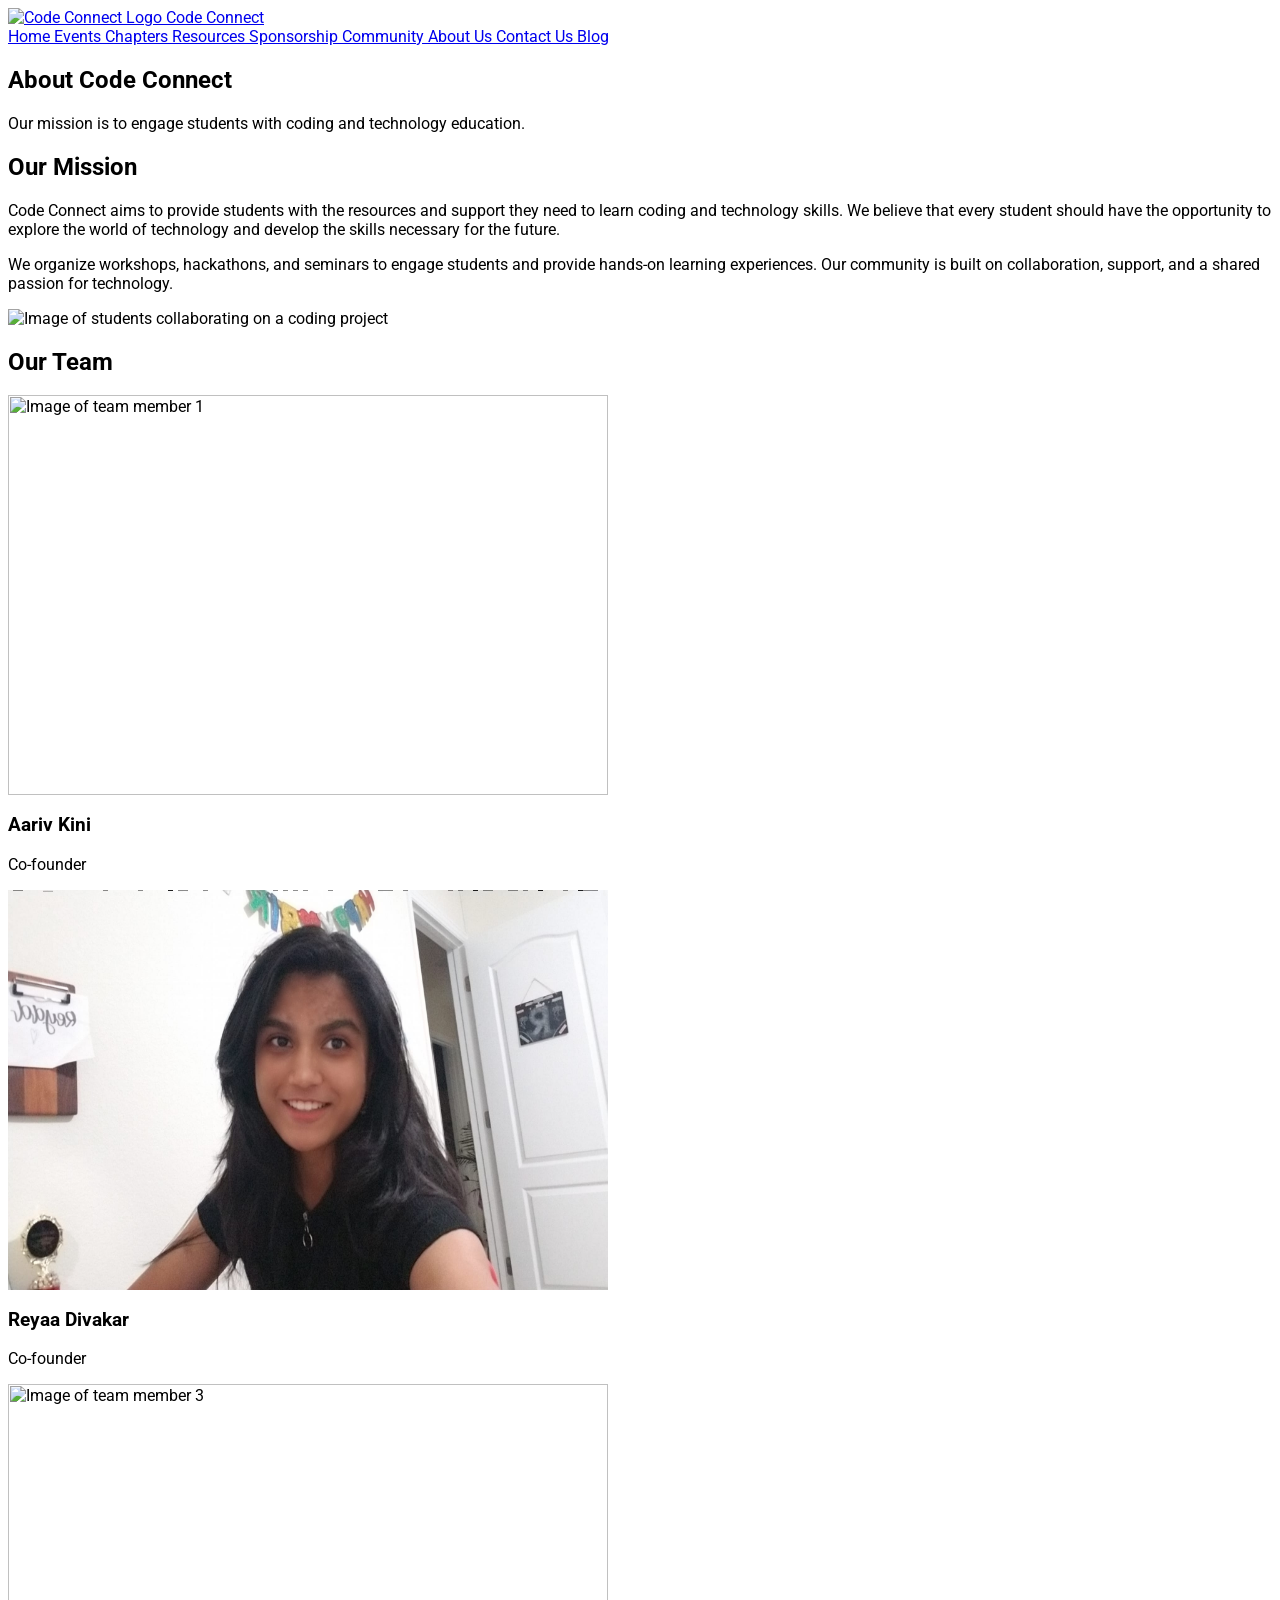
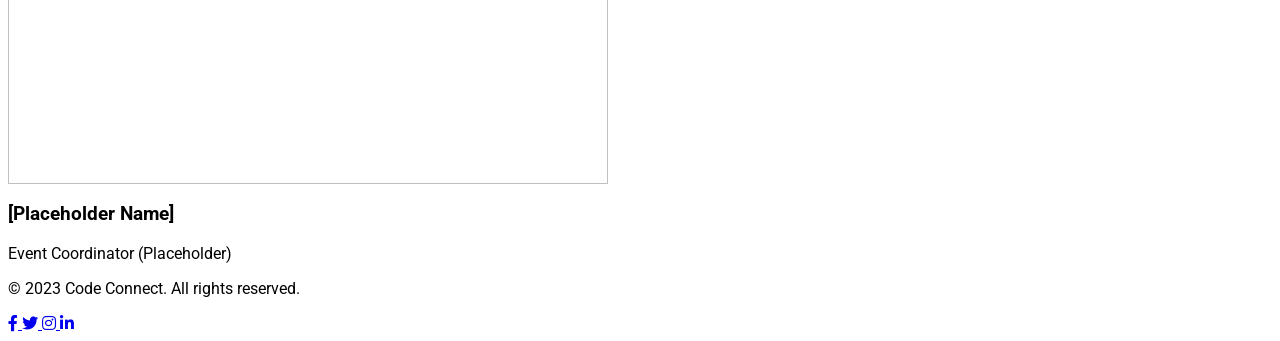
==== about.html @ 19cbac25 "Update about.html" ====
<html lang="en">
 <head>
  <meta charset="utf-8"/>
  <meta content="width=device-width, initial-scale=1.0" name="viewport"/>
  <title>
   Code Connect - About Us
  </title>
  <script src="https://cdn.tailwindcss.com">
  </script>
  <link href="https://cdnjs.cloudflare.com/ajax/libs/font-awesome/5.15.3/css/all.min.css" rel="stylesheet"/>
  <link href="https://fonts.googleapis.com/css2?family=Roboto:wght@400;700&amp;display=swap" rel="stylesheet"/>
  <style>
   body {
            font-family: 'Roboto', sans-serif;
        }
  </style>
 </head>
 <body class="bg-gray-100 text-gray-900">
  <!-- Navbar -->
<nav class="bg-gradient-to-r from-teal-300 to-blue-300 p-4">
   <div class="container mx-auto flex justify-between items-center">
    <a class="flex items-center text-white text-2xl font-bold" href="index.html">
     <img alt="Code Connect Logo" class="h-10 w-10 mr-2" src="https://cdn.glitch.global/48950cf9-292a-4a99-afd4-2906a03f3c4e/WhatsApp%20Image%202024-08-25%20at%2023.05.47_3b935611.jpg?v=1730770878860"/>
     Code Connect
    </a>
    <div class="space-x-4">
     <a class="text-white" href="index.html">
      Home
     </a>
     <a class="text-white" href="events.html">
      Events
     </a>
     <a class="text-white" href="chapters.html">
      Chapters
     </a>
     <a class="text-white" href="resources.html">
      Resources
     </a>
     <a class="text-white" href="sponsorship.html">
      Sponsorship
     </a>
     <a class="text-white" href="community.html">
      Community
     </a>
     <a class="text-white" href="about.html">
      About Us
     </a>
     <a class="text-white" href="contact.html">
      Contact Us
     </a>
     <a class="text-white" href="blog.html">
      Blog
     </a>
    </div>
   </div>
</nav>
  <!-- About Us Section -->
  <section class="bg-gradient-to-r from-blue-300 to-teal-300 text-white py-20">
   <div class="container mx-auto text-center">
    <h1 class="text-4xl font-bold mb-4">
     About Code Connect
    </h1>
    <p class="text-xl mb-8">
     Our mission is to engage students with coding and technology education.
    </p>
   </div>
  </section>
  <section class="py-20">
   <div class="container mx-auto">
    <div class="grid grid-cols-1 md:grid-cols-2 gap-8">
     <div>
      <h2 class="text-3xl font-bold mb-4">
       Our Mission
      </h2>
      <p class="text-lg mb-4">
       Code Connect aims to provide students with the resources and support they need to learn coding and technology skills. We believe that every student should have the opportunity to explore the world of technology and develop the skills necessary for the future.
      </p>
      <p class="text-lg mb-4">
       We organize workshops, hackathons, and seminars to engage students and provide hands-on learning experiences. Our community is built on collaboration, support, and a shared passion for technology.
      </p>
     </div>
     <div>
      <img alt="Image of students collaborating on a coding project" class="w-full h-64 object-cover rounded-lg" src="https://cdn.glitch.global/48950cf9-292a-4a99-afd4-2906a03f3c4e/WhatsApp%20Image%202024-08-25%20at%2023.05.47_3b935611.jpg?v=1730770878860"/>
     </div>
    </div>
   </div>
  </section>
  <section class="bg-gray-200 py-20">
   <div class="container mx-auto text-center">
    <h2 class="text-3xl font-bold mb-8">
     Our Team
    </h2>
    <div class="grid grid-cols-1 md:grid-cols-3 gap-8">
     <div class="bg-white p-6 rounded-lg shadow-lg">
      <img alt="Image of team member 1" class="w-full h-40 object-cover rounded-t-lg" height="400" src="https://storage.googleapis.com/a1aa/image/kWKif2gSQNwgWSz4HAzXA0Tivg8GzxGfULsQs631Csne5jbnA.jpg" width="600"/>
      <h3 class="text-xl font-bold mt-4">
       Aariv Kini
      </h3>
      <p class="mt-2">
       Co-founder
      </p>
     </div>
     <div class="bg-white p-6 rounded-lg shadow-lg">
      <img alt="Image of team member 2" class="w-full h-40 object-cover rounded-t-lg" height="400" src="headshot2.jpg" width="600"/>
      <h3 class="text-xl font-bold mt-4">
       Reyaa Divakar
      </h3>
      <p class="mt-2">
       Co-founder
      </p>
     </div>
     <div class="bg-white p-6 rounded-lg shadow-lg">
      <img alt="Image of team member 3" class="w-full h-40 object-cover rounded-t-lg" height="400" src="https://storage.googleapis.com/a1aa/image/1IQFMQPvjGIlDhkfqFmffPVYsojghOSW3KFaMJtbeaLzzH3OB.jpg" width="600"/>
      <h3 class="text-xl font-bold mt-4">
       [Placeholder Name]
      </h3>
      <p class="mt-2">
       Event Coordinator (Placeholder)
      </p>
     </div>
    </div>
   </div>
  </section>
  <!-- Footer -->
  <footer class="bg-gradient-to-r from-teal-300 to-blue-300 text-white py-6">
   <div class="container mx-auto text-center">
    <p>
     © 2023 Code Connect. All rights reserved.
    </p>
    <div class="mt-4 space-x-4">
     <a class="text-white" href="#">
      <i class="fab fa-facebook-f">
      </i>
     </a>
     <a class="text-white" href="#">
      <i class="fab fa-twitter">
      </i>
     </a>
     <a class="text-white" href="#">
      <i class="fab fa-instagram">
      </i>
     </a>
     <a class="text-white" href="#">
      <i class="fab fa-linkedin-in">
      </i>
     </a>
    </div>
   </div>
  </footer>
 </body>
</html>
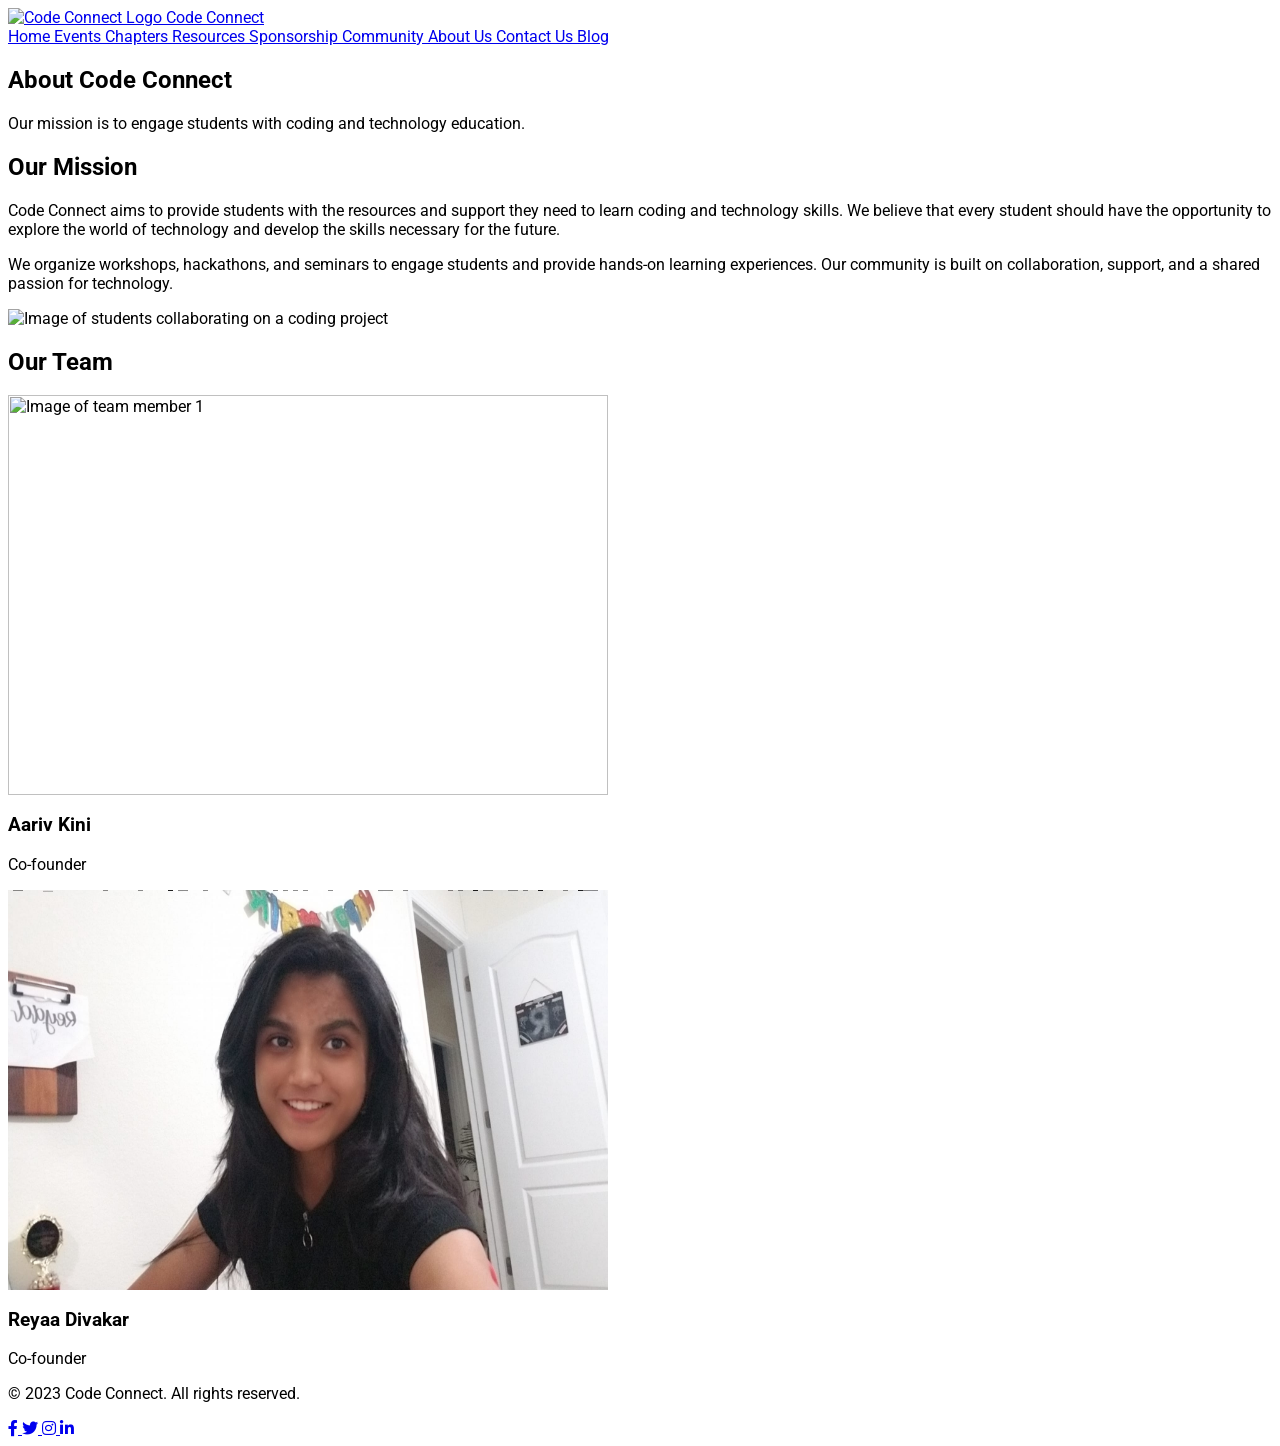
==== commit 21b4b5f0: "Update about.html" ====
--- a/about.html
+++ b/about.html
@@ -109,17 +109,6 @@
        Co-founder
       </p>
      </div>
-     <div class="bg-white p-6 rounded-lg shadow-lg">
-      <img alt="Image of team member 3" class="w-full h-40 object-cover rounded-t-lg" height="400" src="https://storage.googleapis.com/a1aa/image/1IQFMQPvjGIlDhkfqFmffPVYsojghOSW3KFaMJtbeaLzzH3OB.jpg" width="600"/>
-      <h3 class="text-xl font-bold mt-4">
-       [Placeholder Name]
-      </h3>
-      <p class="mt-2">
-       Event Coordinator (Placeholder)
-      </p>
-     </div>
-    </div>
-   </div>
   </section>
   <!-- Footer -->
   <footer class="bg-gradient-to-r from-teal-300 to-blue-300 text-white py-6">
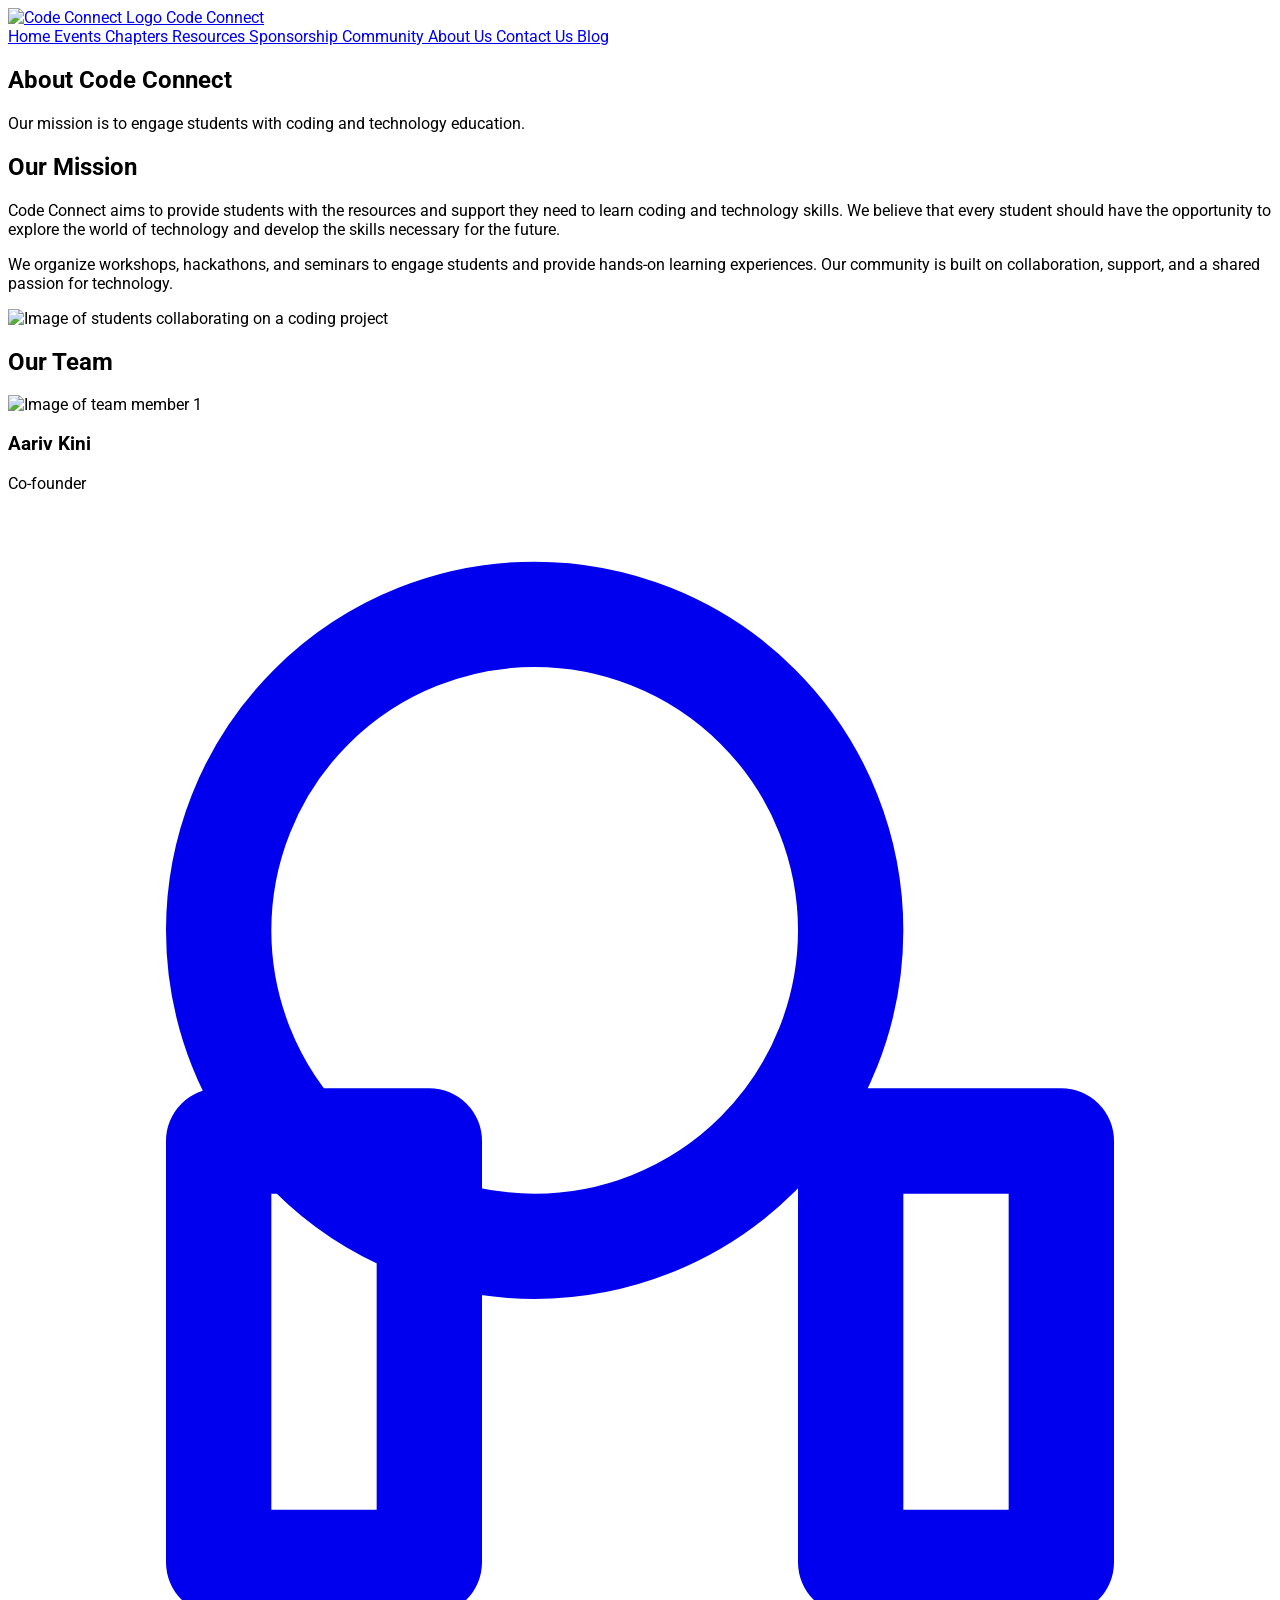
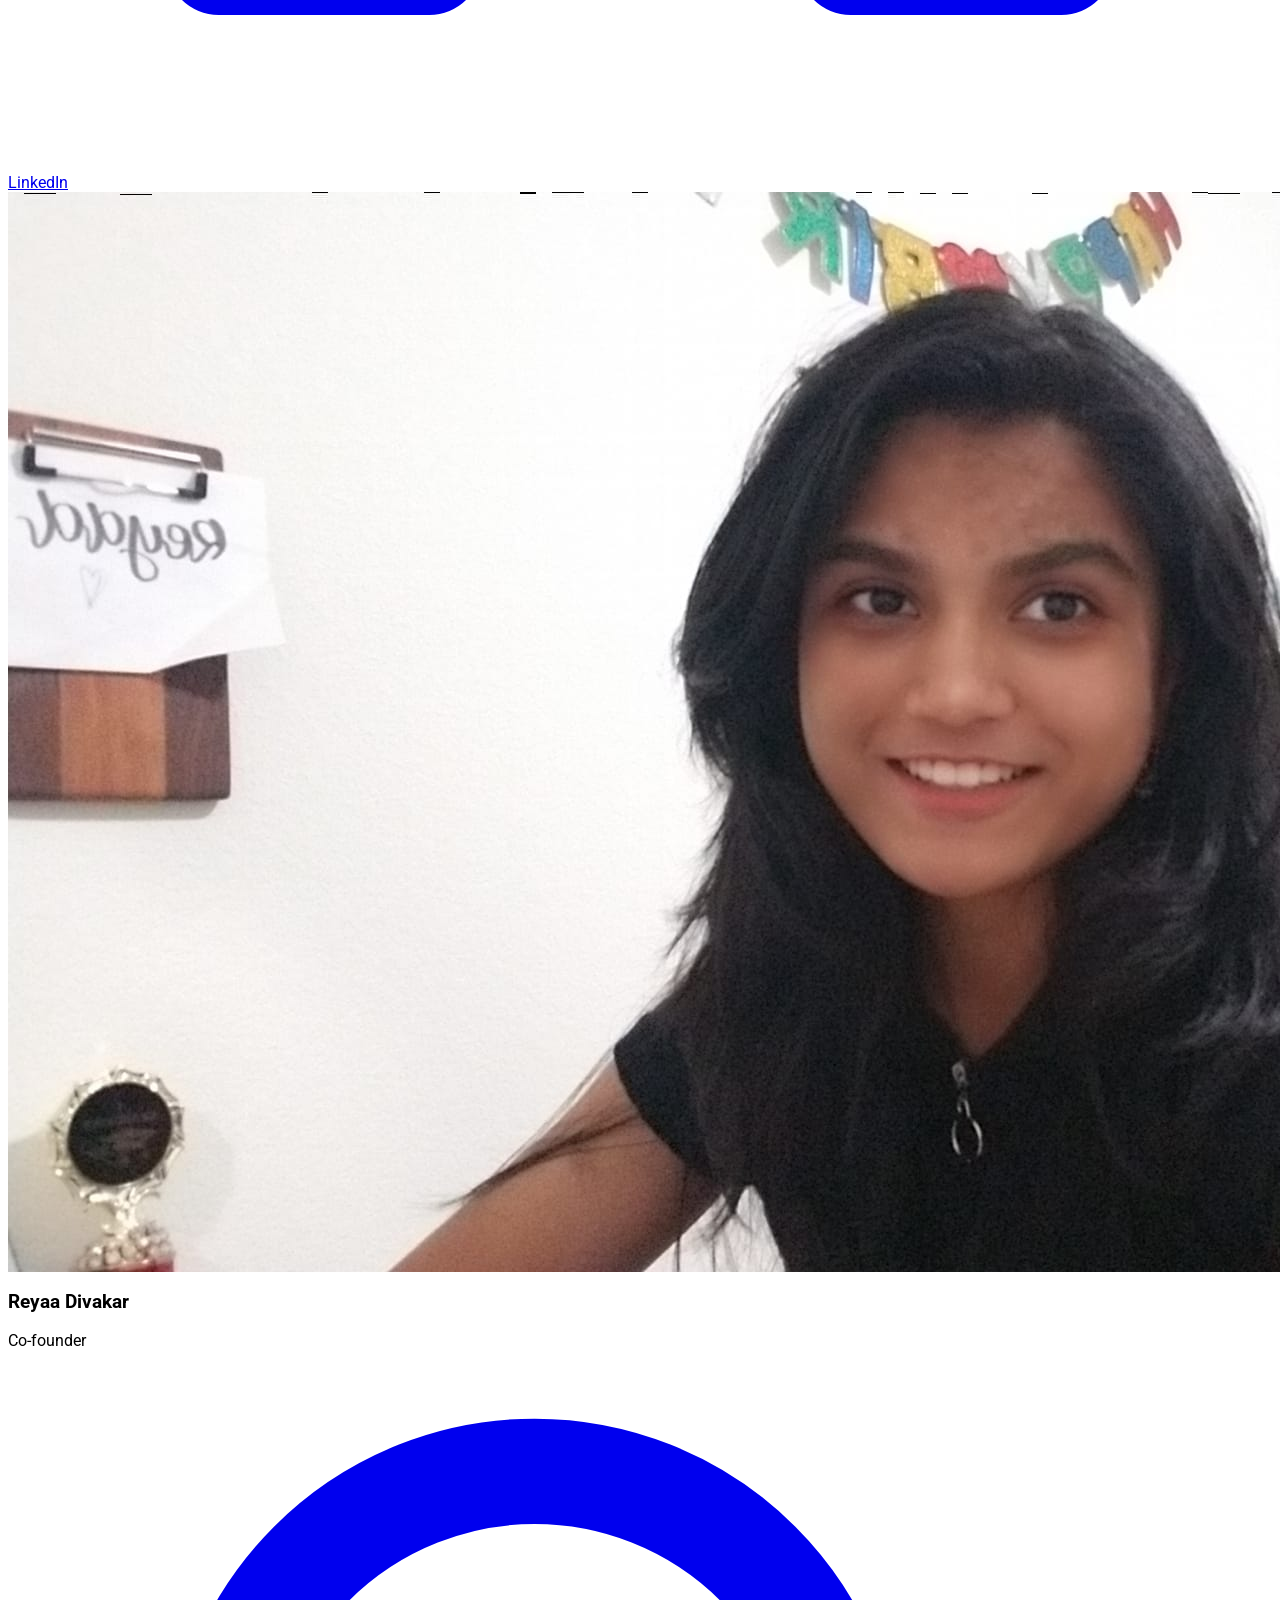
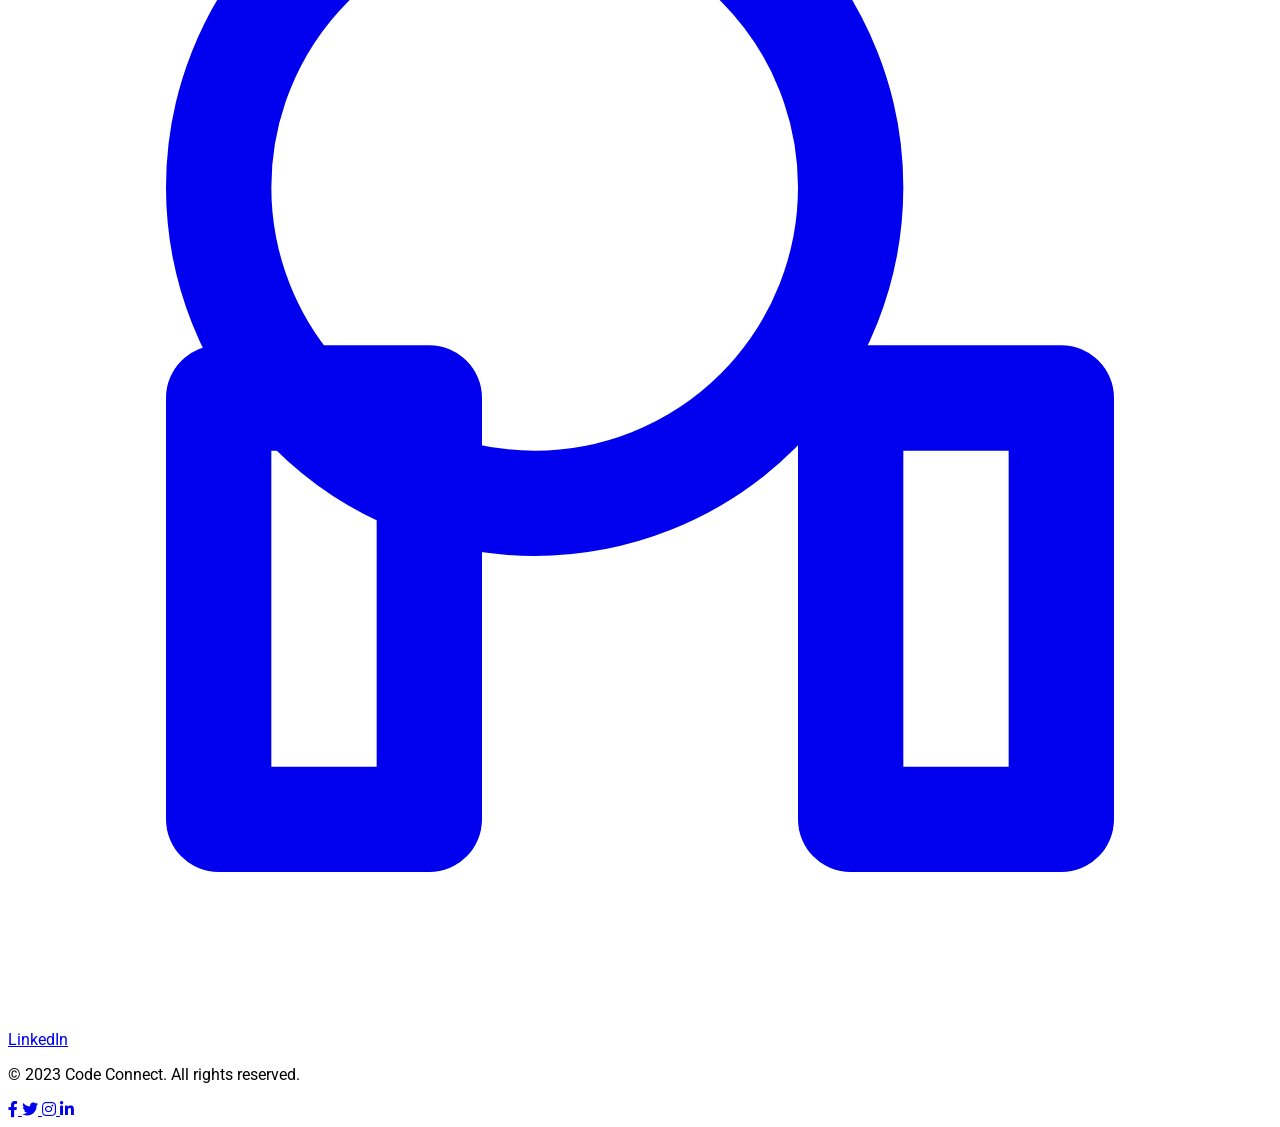
==== commit 2e92c982: "Update about.html" ====
--- a/about.html
+++ b/about.html
@@ -86,29 +86,44 @@
    </div>
   </section>
   <section class="bg-gray-200 py-20">
-   <div class="container mx-auto text-center">
+<div class="container mx-auto text-center">
     <h2 class="text-3xl font-bold mb-8">
-     Our Team
+        Our Team
     </h2>
-    <div class="grid grid-cols-1 md:grid-cols-3 gap-8">
-     <div class="bg-white p-6 rounded-lg shadow-lg">
-      <img alt="Image of team member 1" class="w-full h-40 object-cover rounded-t-lg" height="400" src="https://storage.googleapis.com/a1aa/image/kWKif2gSQNwgWSz4HAzXA0Tivg8GzxGfULsQs631Csne5jbnA.jpg" width="600"/>
-      <h3 class="text-xl font-bold mt-4">
-       Aariv Kini
-      </h3>
-      <p class="mt-2">
-       Co-founder
-      </p>
-     </div>
-     <div class="bg-white p-6 rounded-lg shadow-lg">
-      <img alt="Image of team member 2" class="w-full h-40 object-cover rounded-t-lg" height="400" src="headshot2.jpg" width="600"/>
-      <h3 class="text-xl font-bold mt-4">
-       Reyaa Divakar
-      </h3>
-      <p class="mt-2">
-       Co-founder
-      </p>
-     </div>
+    <div class="flex justify-center gap-8">
+        <div class="bg-white p-6 rounded-lg shadow-lg w-80">
+            <img alt="Image of team member 1" class="w-full h-40 object-cover rounded-t-lg" src="https://storage.googleapis.com/a1aa/image/kWKif2gSQNwgWSz4HAzXA0Tivg8GzxGfULsQs631Csne5jbnA.jpg"/>
+            <h3 class="text-xl font-bold mt-4">
+                Aariv Kini
+            </h3>
+            <p class="mt-2">
+                Co-founder
+            </p>
+            <a href="https://www.linkedin.com/in/aariv-kini" target="_blank" class="mt-4 inline-block text-blue-600 hover:text-blue-800">
+                <svg xmlns="http://www.w3.org/2000/svg" class="w-6 h-6 inline-block" fill="none" stroke="currentColor" viewBox="0 0 24 24" stroke-width="2">
+                    <path stroke-linecap="round" stroke-linejoin="round" d="M16 8a6 6 0 10-12 0 6 6 0 0012 0zM4 12v8h4v-8H4zm12 0v8h4v-8h-4z"/>
+                </svg>
+                LinkedIn
+            </a>
+        </div>
+        <div class="bg-white p-6 rounded-lg shadow-lg w-80">
+            <img alt="Image of team member 2" class="w-full h-40 object-cover rounded-t-lg" src="headshot2.jpg"/>
+            <h3 class="text-xl font-bold mt-4">
+                Reyaa Divakar
+            </h3>
+            <p class="mt-2">
+                Co-founder
+            </p>
+            <a href="https://www.linkedin.com/in/reyaa-divakar" target="_blank" class="mt-4 inline-block text-blue-600 hover:text-blue-800">
+                <svg xmlns="http://www.w3.org/2000/svg" class="w-6 h-6 inline-block" fill="none" stroke="currentColor" viewBox="0 0 24 24" stroke-width="2">
+                    <path stroke-linecap="round" stroke-linejoin="round" d="M16 8a6 6 0 10-12 0 6 6 0 0012 0zM4 12v8h4v-8H4zm12 0v8h4v-8h-4z"/>
+                </svg>
+                LinkedIn
+            </a>
+        </div>
+    </div>
+</div>
+
   </section>
   <!-- Footer -->
   <footer class="bg-gradient-to-r from-teal-300 to-blue-300 text-white py-6">
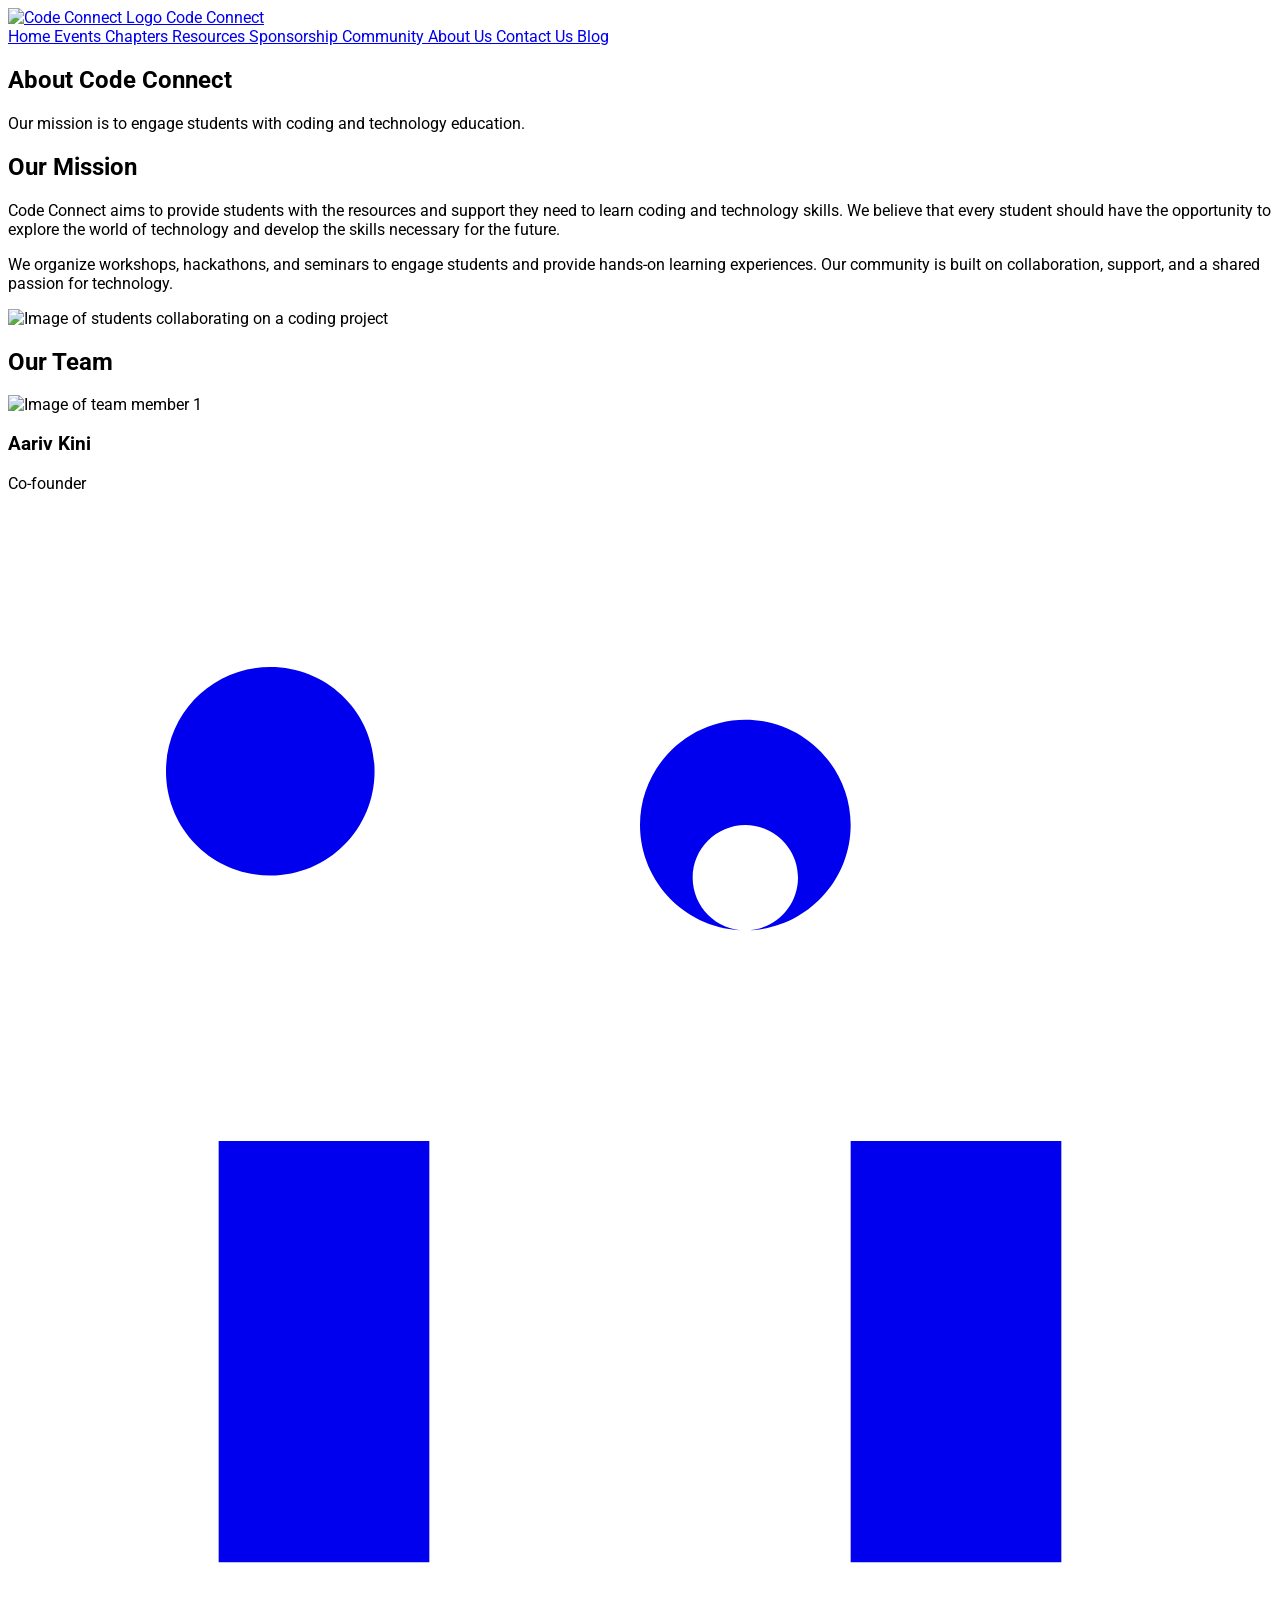
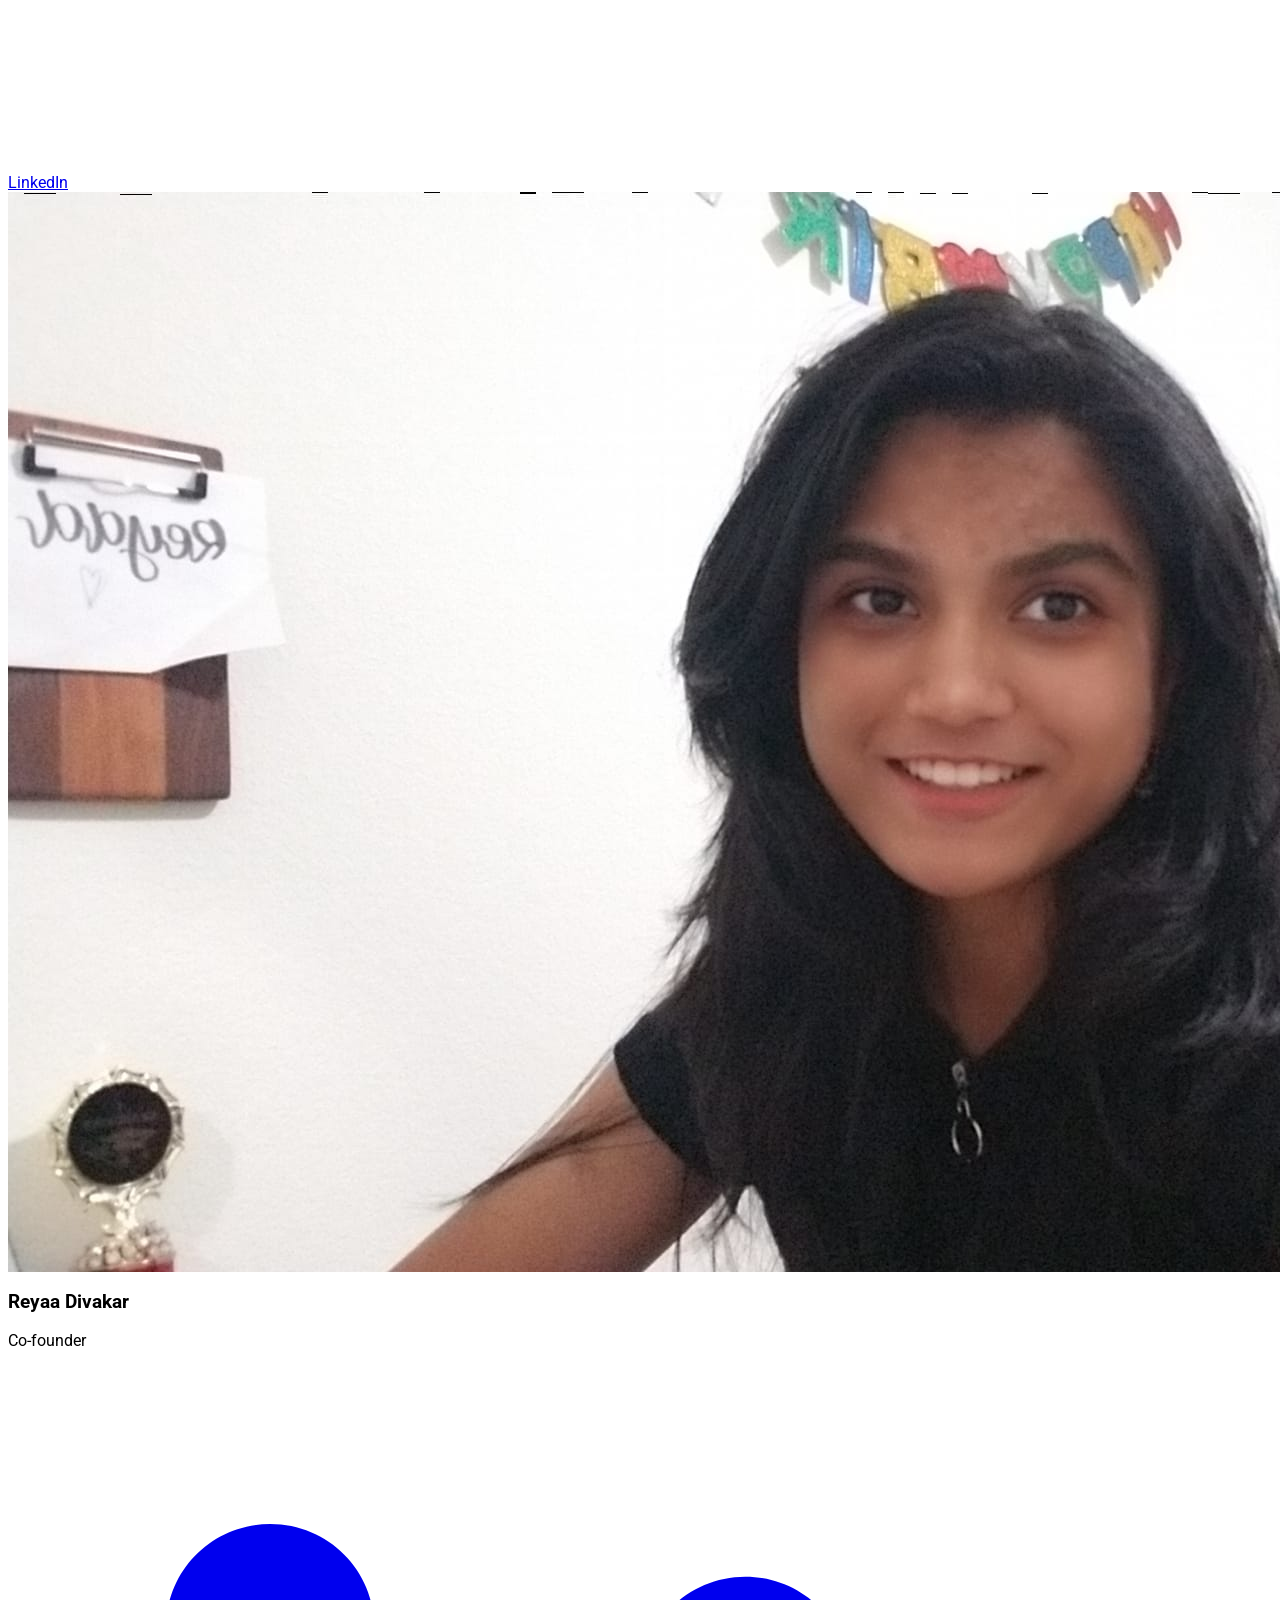
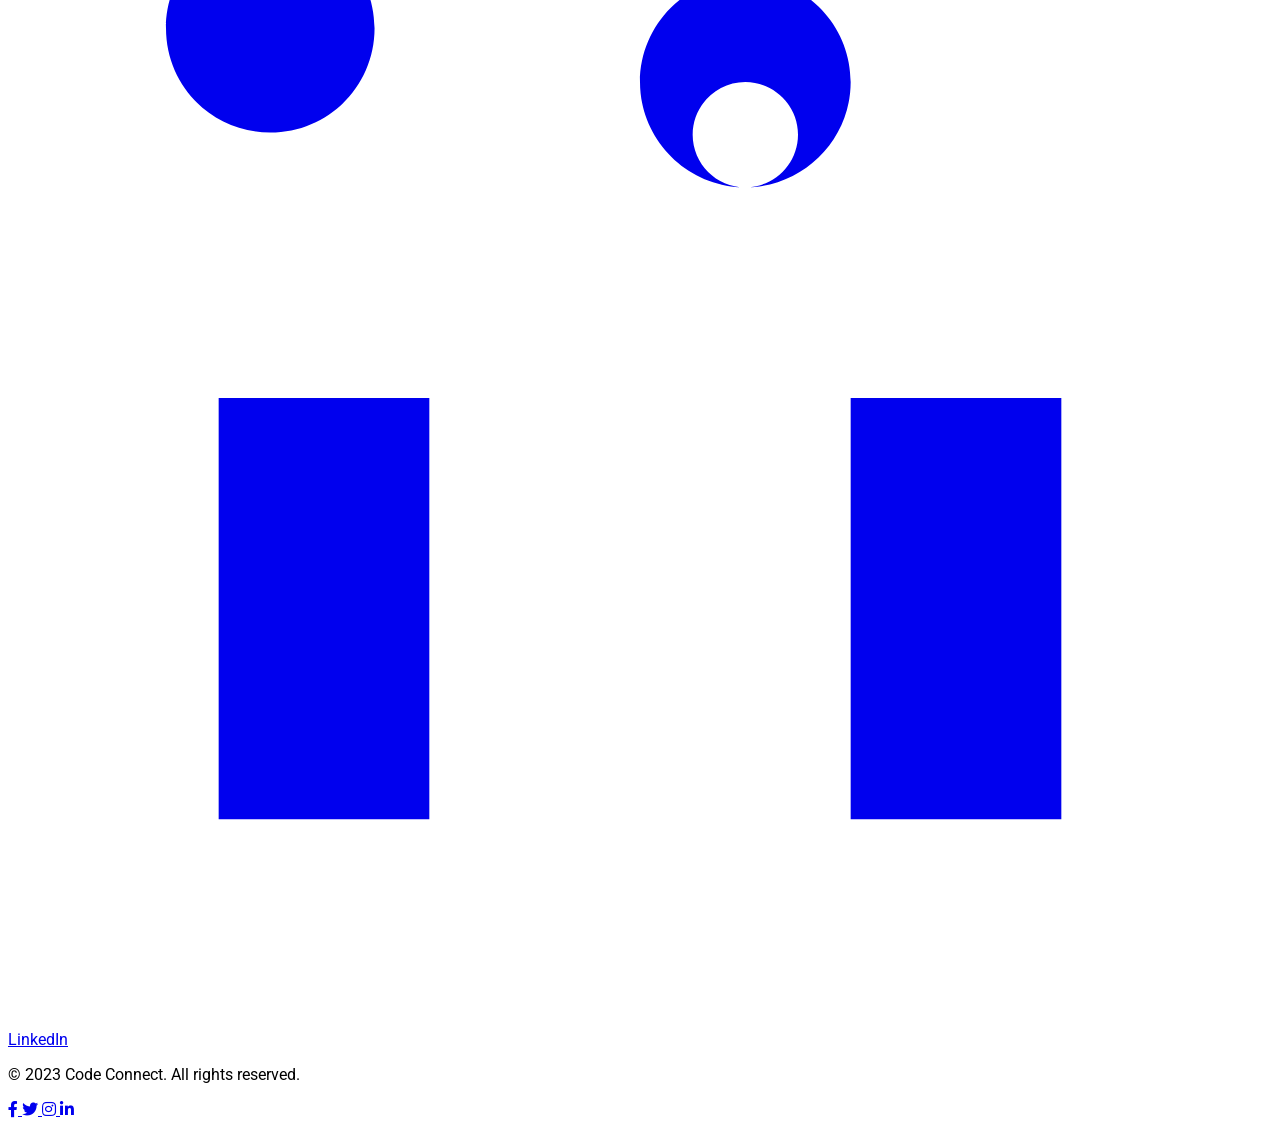
==== commit a2f19267: "Update about.html" ====
--- a/about.html
+++ b/about.html
@@ -99,9 +99,10 @@
             <p class="mt-2">
                 Co-founder
             </p>
-            <a href="https://www.linkedin.com/in/aariv-kini" target="_blank" class="mt-4 inline-block text-blue-600 hover:text-blue-800">
-                <svg xmlns="http://www.w3.org/2000/svg" class="w-6 h-6 inline-block" fill="none" stroke="currentColor" viewBox="0 0 24 24" stroke-width="2">
-                    <path stroke-linecap="round" stroke-linejoin="round" d="M16 8a6 6 0 10-12 0 6 6 0 0012 0zM4 12v8h4v-8H4zm12 0v8h4v-8h-4z"/>
+            <a href="https://www.linkedin.com/in/aariv-kini" target="_blank" class="mt-4 inline-flex items-center text-blue-600 hover:text-blue-800">
+                <!-- LinkedIn SVG Icon -->
+                <svg xmlns="http://www.w3.org/2000/svg" class="w-6 h-6 mr-2" fill="currentColor" viewBox="0 0 24 24" stroke="none">
+                    <path d="M4.98 3C3.88 3 3 3.88 3 4.98c0 1.1.88 1.98 1.98 1.98 1.1 0 1.98-.88 1.98-1.98C6.96 3.88 6.08 3 4.98 3zM4 12h4v8H4v-8zm12 0h4v8h-4v-8zm-2-4c1.1 0 2-.9 2-2s-.9-2-2-2-2 .9-2 2 .9 2 2 2zm0-2c.55 0 1 .45 1 1s-.45 1-1 1-1-.45-1-1 .45-1 1-1z"/>
                 </svg>
                 LinkedIn
             </a>
@@ -114,16 +115,16 @@
             <p class="mt-2">
                 Co-founder
             </p>
-            <a href="https://www.linkedin.com/in/reyaa-divakar" target="_blank" class="mt-4 inline-block text-blue-600 hover:text-blue-800">
-                <svg xmlns="http://www.w3.org/2000/svg" class="w-6 h-6 inline-block" fill="none" stroke="currentColor" viewBox="0 0 24 24" stroke-width="2">
-                    <path stroke-linecap="round" stroke-linejoin="round" d="M16 8a6 6 0 10-12 0 6 6 0 0012 0zM4 12v8h4v-8H4zm12 0v8h4v-8h-4z"/>
+            <a href="https://www.linkedin.com/in/reyaa-divakar-317143284" target="_blank" class="mt-4 inline-flex items-center text-blue-600 hover:text-blue-800">
+                <!-- LinkedIn SVG Icon -->
+                <svg xmlns="http://www.w3.org/2000/svg" class="w-6 h-6 mr-2" fill="currentColor" viewBox="0 0 24 24" stroke="none">
+                    <path d="M4.98 3C3.88 3 3 3.88 3 4.98c0 1.1.88 1.98 1.98 1.98 1.1 0 1.98-.88 1.98-1.98C6.96 3.88 6.08 3 4.98 3zM4 12h4v8H4v-8zm12 0h4v8h-4v-8zm-2-4c1.1 0 2-.9 2-2s-.9-2-2-2-2 .9-2 2 .9 2 2 2zm0-2c.55 0 1 .45 1 1s-.45 1-1 1-1-.45-1-1 .45-1 1-1z"/>
                 </svg>
                 LinkedIn
             </a>
         </div>
     </div>
 </div>
-
   </section>
   <!-- Footer -->
   <footer class="bg-gradient-to-r from-teal-300 to-blue-300 text-white py-6">
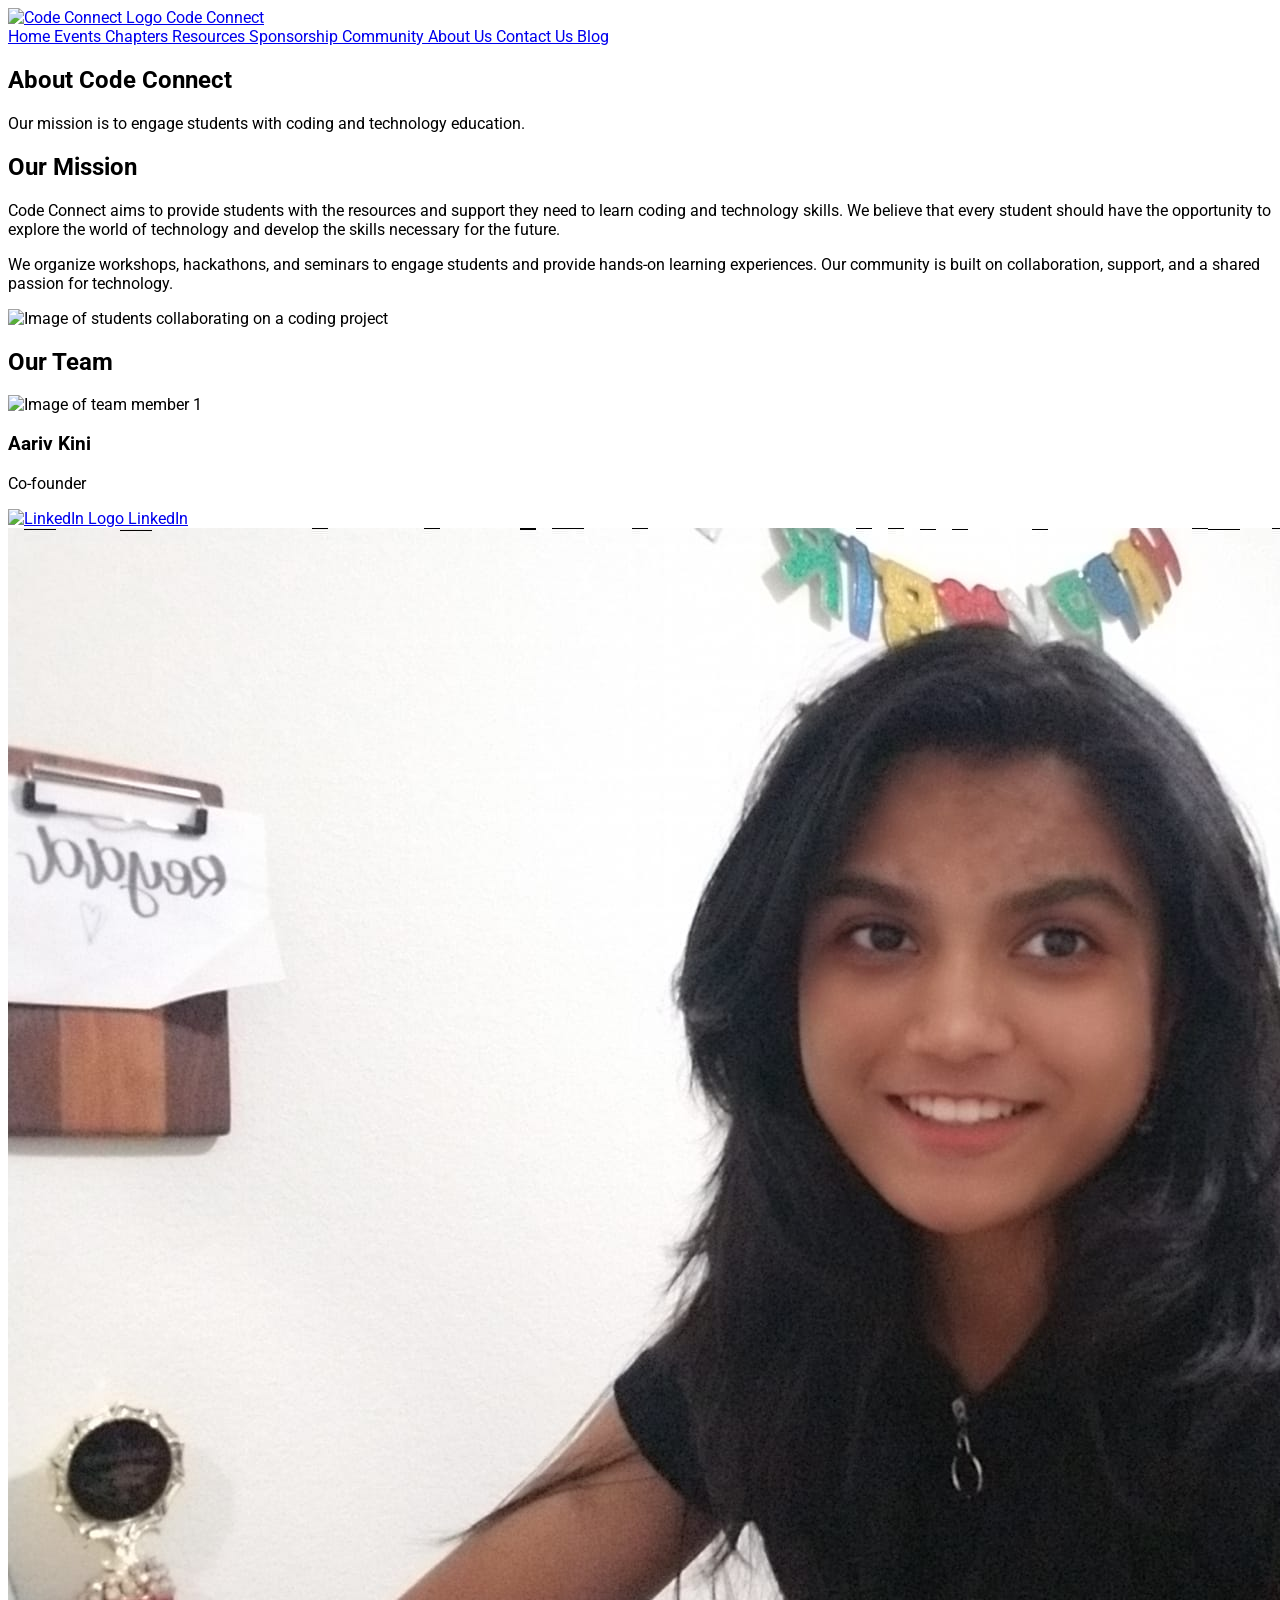
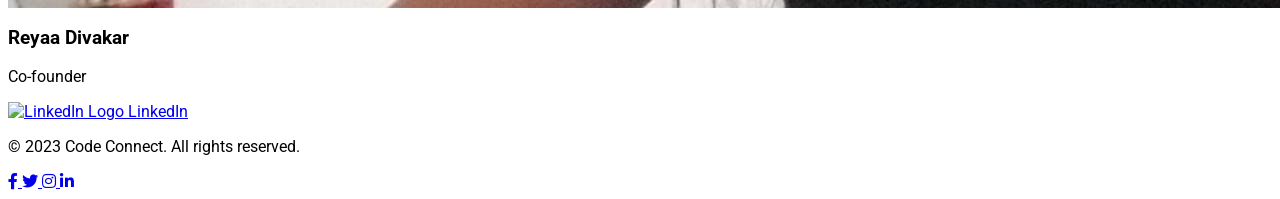
==== commit ed1b19d1: "Update about.html" ====
--- a/about.html
+++ b/about.html
@@ -100,10 +100,8 @@
                 Co-founder
             </p>
             <a href="https://www.linkedin.com/in/aariv-kini" target="_blank" class="mt-4 inline-flex items-center text-blue-600 hover:text-blue-800">
-                <!-- LinkedIn SVG Icon -->
-                <svg xmlns="http://www.w3.org/2000/svg" class="w-6 h-6 mr-2" fill="currentColor" viewBox="0 0 24 24" stroke="none">
-                    <path d="M4.98 3C3.88 3 3 3.88 3 4.98c0 1.1.88 1.98 1.98 1.98 1.1 0 1.98-.88 1.98-1.98C6.96 3.88 6.08 3 4.98 3zM4 12h4v8H4v-8zm12 0h4v8h-4v-8zm-2-4c1.1 0 2-.9 2-2s-.9-2-2-2-2 .9-2 2 .9 2 2 2zm0-2c.55 0 1 .45 1 1s-.45 1-1 1-1-.45-1-1 .45-1 1-1z"/>
-                </svg>
+                <!-- LinkedIn Logo Image -->
+                <img src="https://upload.wikimedia.org/wikipedia/commons/0/01/LinkedIn_logo_initials.png" alt="LinkedIn Logo" class="w-6 h-6 mr-2"/>
                 LinkedIn
             </a>
         </div>
@@ -116,10 +114,8 @@
                 Co-founder
             </p>
             <a href="https://www.linkedin.com/in/reyaa-divakar-317143284" target="_blank" class="mt-4 inline-flex items-center text-blue-600 hover:text-blue-800">
-                <!-- LinkedIn SVG Icon -->
-                <svg xmlns="http://www.w3.org/2000/svg" class="w-6 h-6 mr-2" fill="currentColor" viewBox="0 0 24 24" stroke="none">
-                    <path d="M4.98 3C3.88 3 3 3.88 3 4.98c0 1.1.88 1.98 1.98 1.98 1.1 0 1.98-.88 1.98-1.98C6.96 3.88 6.08 3 4.98 3zM4 12h4v8H4v-8zm12 0h4v8h-4v-8zm-2-4c1.1 0 2-.9 2-2s-.9-2-2-2-2 .9-2 2 .9 2 2 2zm0-2c.55 0 1 .45 1 1s-.45 1-1 1-1-.45-1-1 .45-1 1-1z"/>
-                </svg>
+                <!-- LinkedIn Logo Image -->
+                <img src="https://upload.wikimedia.org/wikipedia/commons/0/01/LinkedIn_logo_initials.png" alt="LinkedIn Logo" class="w-6 h-6 mr-2"/>
                 LinkedIn
             </a>
         </div>
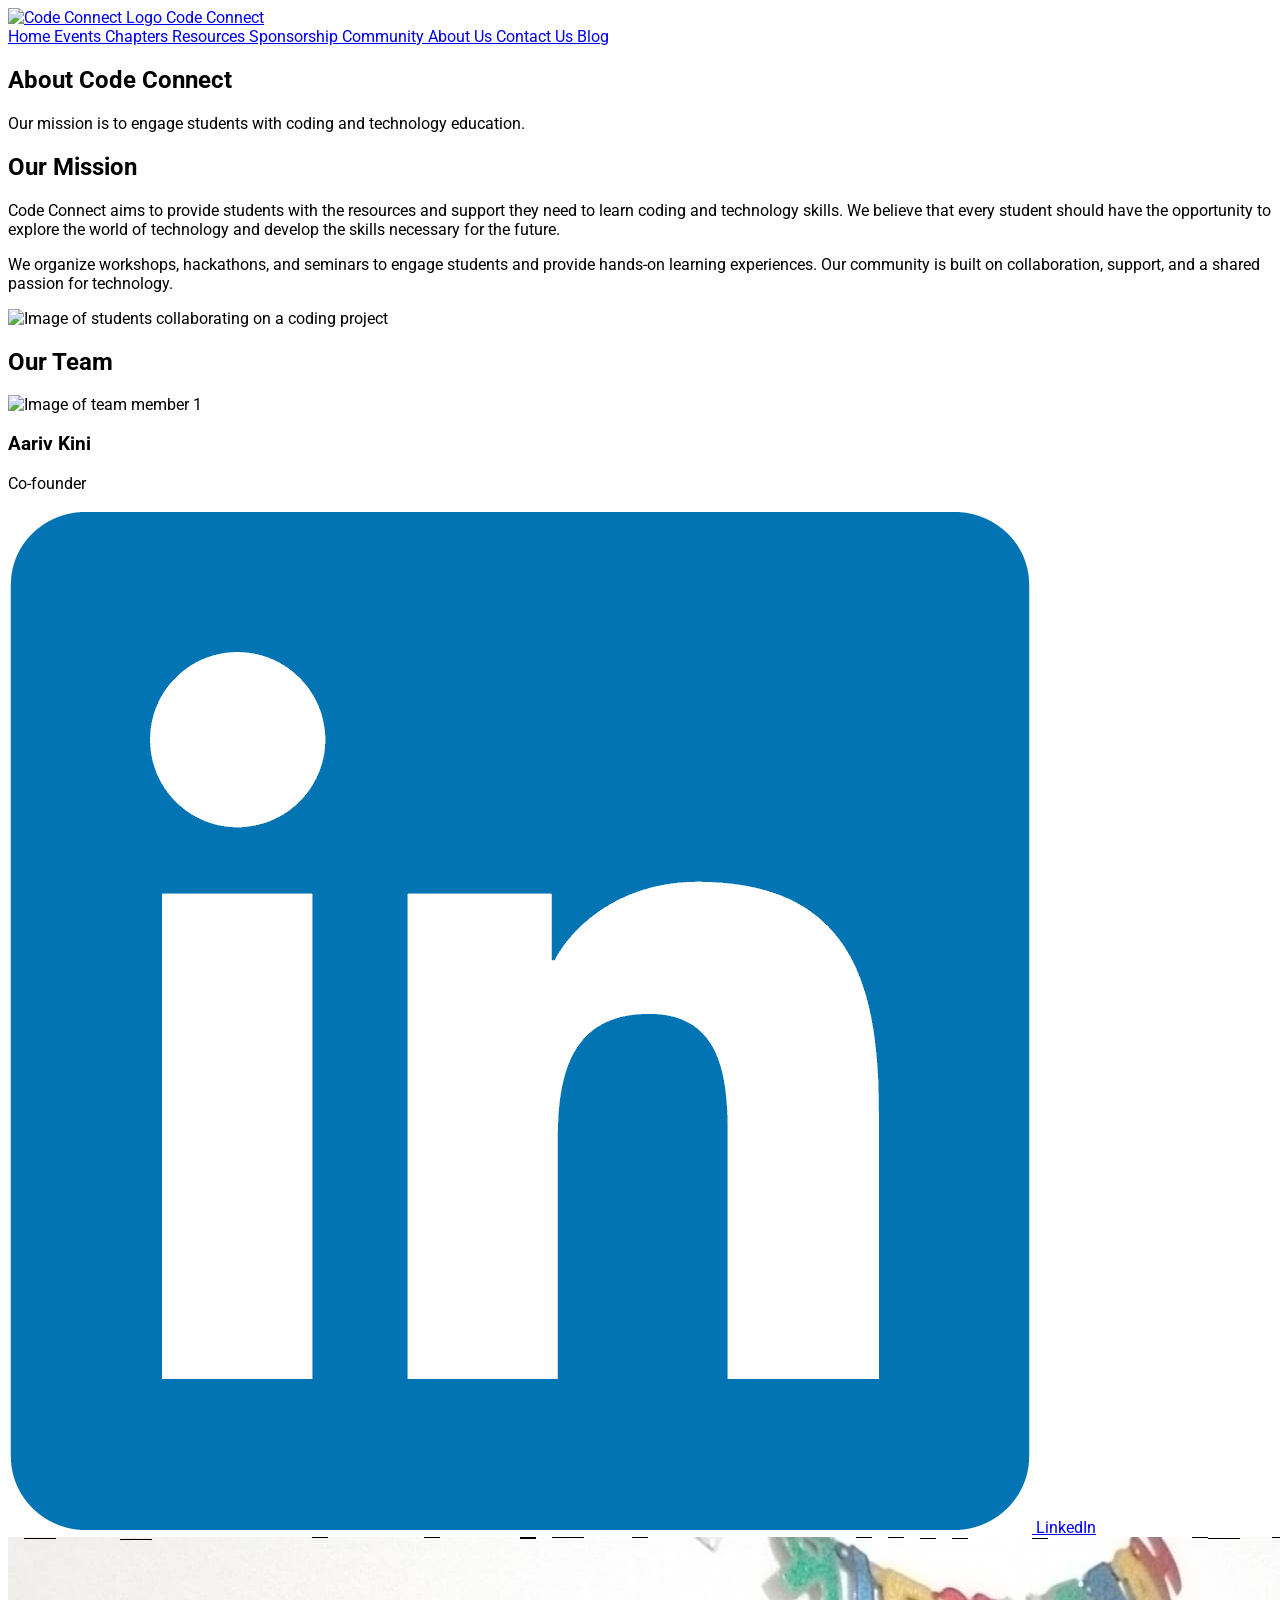
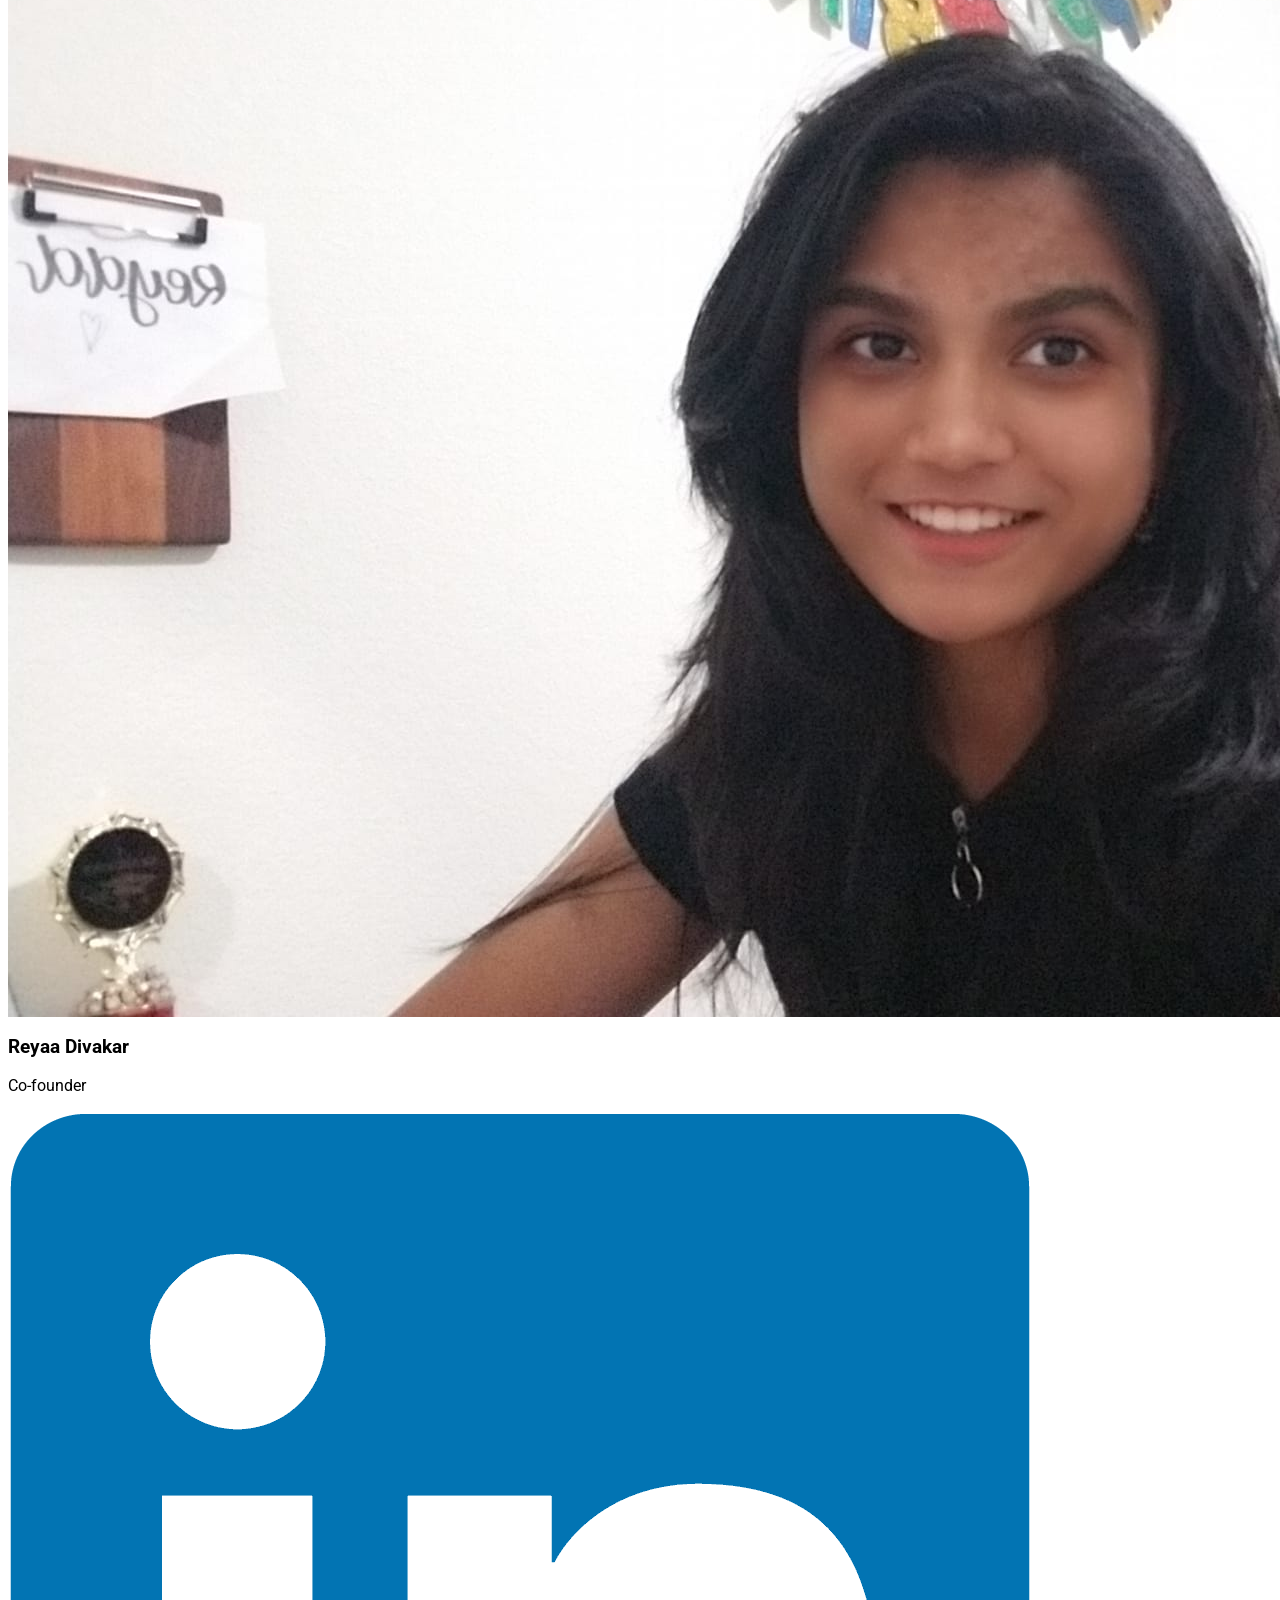
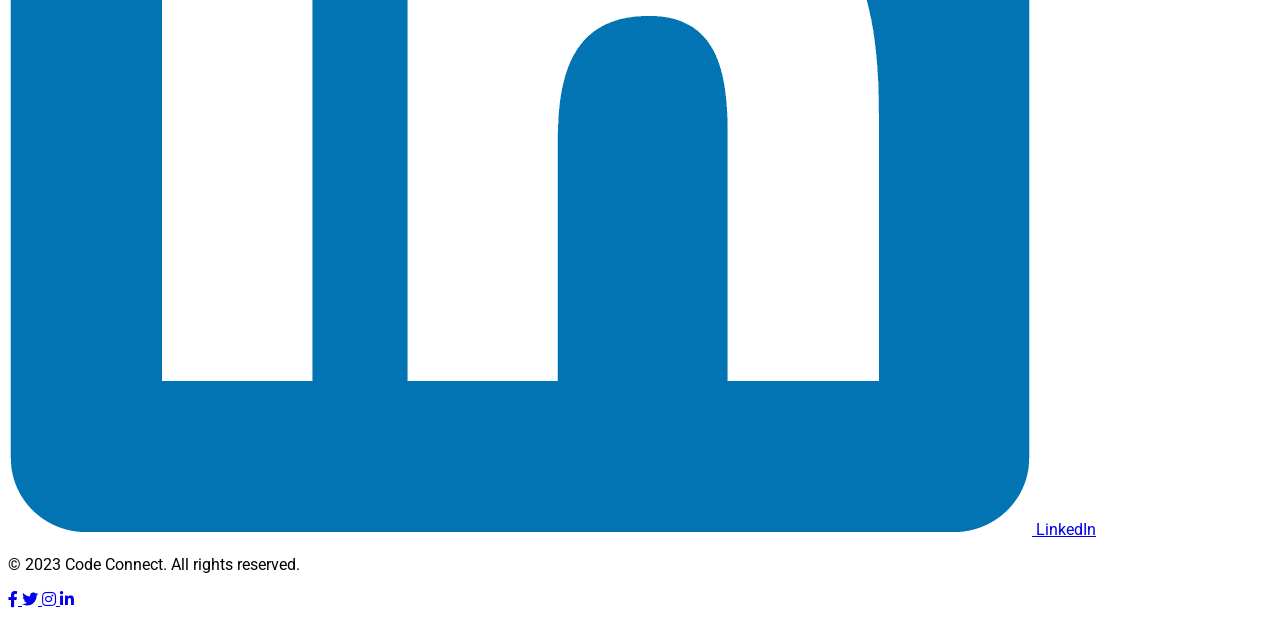
==== commit c1ac6078: "Update about.html" ====
--- a/about.html
+++ b/about.html
@@ -101,7 +101,7 @@
             </p>
             <a href="https://www.linkedin.com/in/aariv-kini" target="_blank" class="mt-4 inline-flex items-center text-blue-600 hover:text-blue-800">
                 <!-- LinkedIn Logo Image -->
-                <img src="https://upload.wikimedia.org/wikipedia/commons/0/01/LinkedIn_logo_initials.png" alt="LinkedIn Logo" class="w-6 h-6 mr-2"/>
+                <img src="LinkedIn_logo_initials.png" alt="LinkedIn Logo" class="w-6 h-6 mr-2"/>
                 LinkedIn
             </a>
         </div>
@@ -115,7 +115,7 @@
             </p>
             <a href="https://www.linkedin.com/in/reyaa-divakar-317143284" target="_blank" class="mt-4 inline-flex items-center text-blue-600 hover:text-blue-800">
                 <!-- LinkedIn Logo Image -->
-                <img src="https://upload.wikimedia.org/wikipedia/commons/0/01/LinkedIn_logo_initials.png" alt="LinkedIn Logo" class="w-6 h-6 mr-2"/>
+                <img src="LinkedIn_logo_initials.png" alt="LinkedIn Logo" class="w-6 h-6 mr-2"/>
                 LinkedIn
             </a>
         </div>
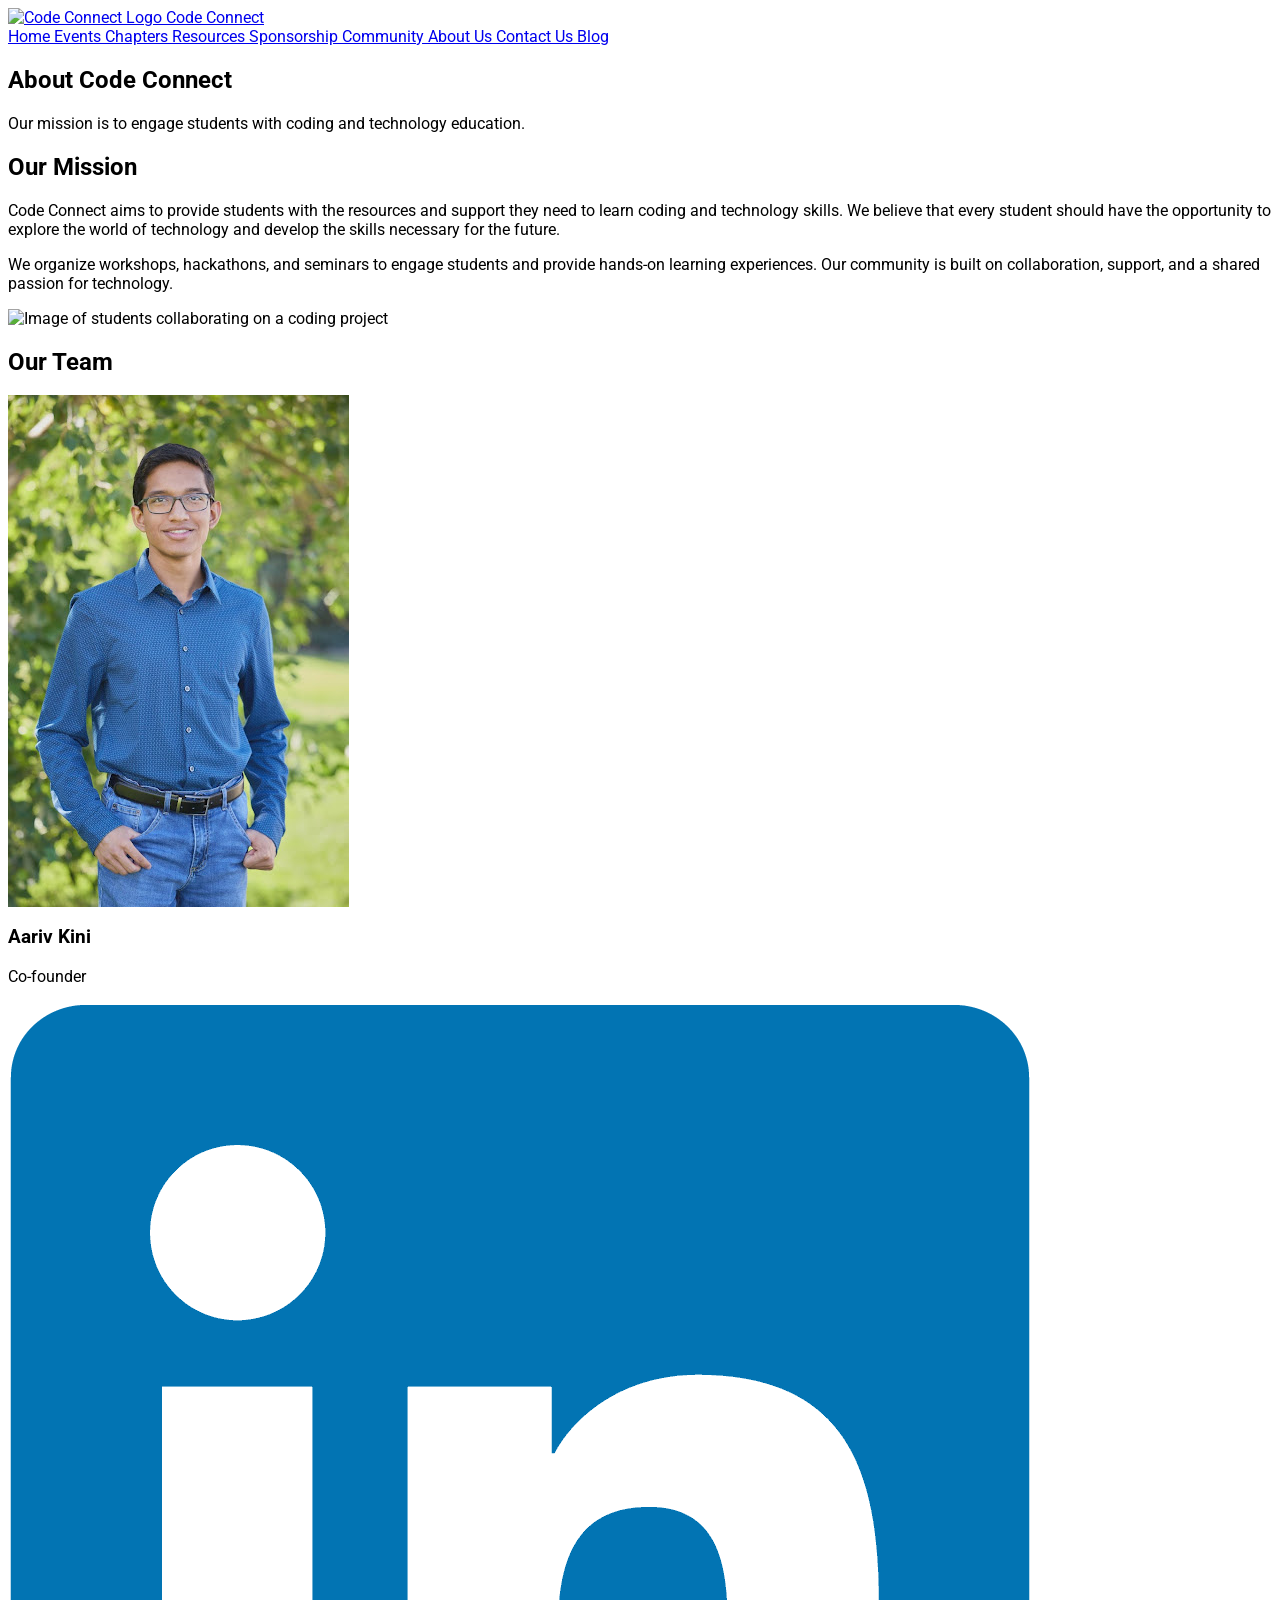
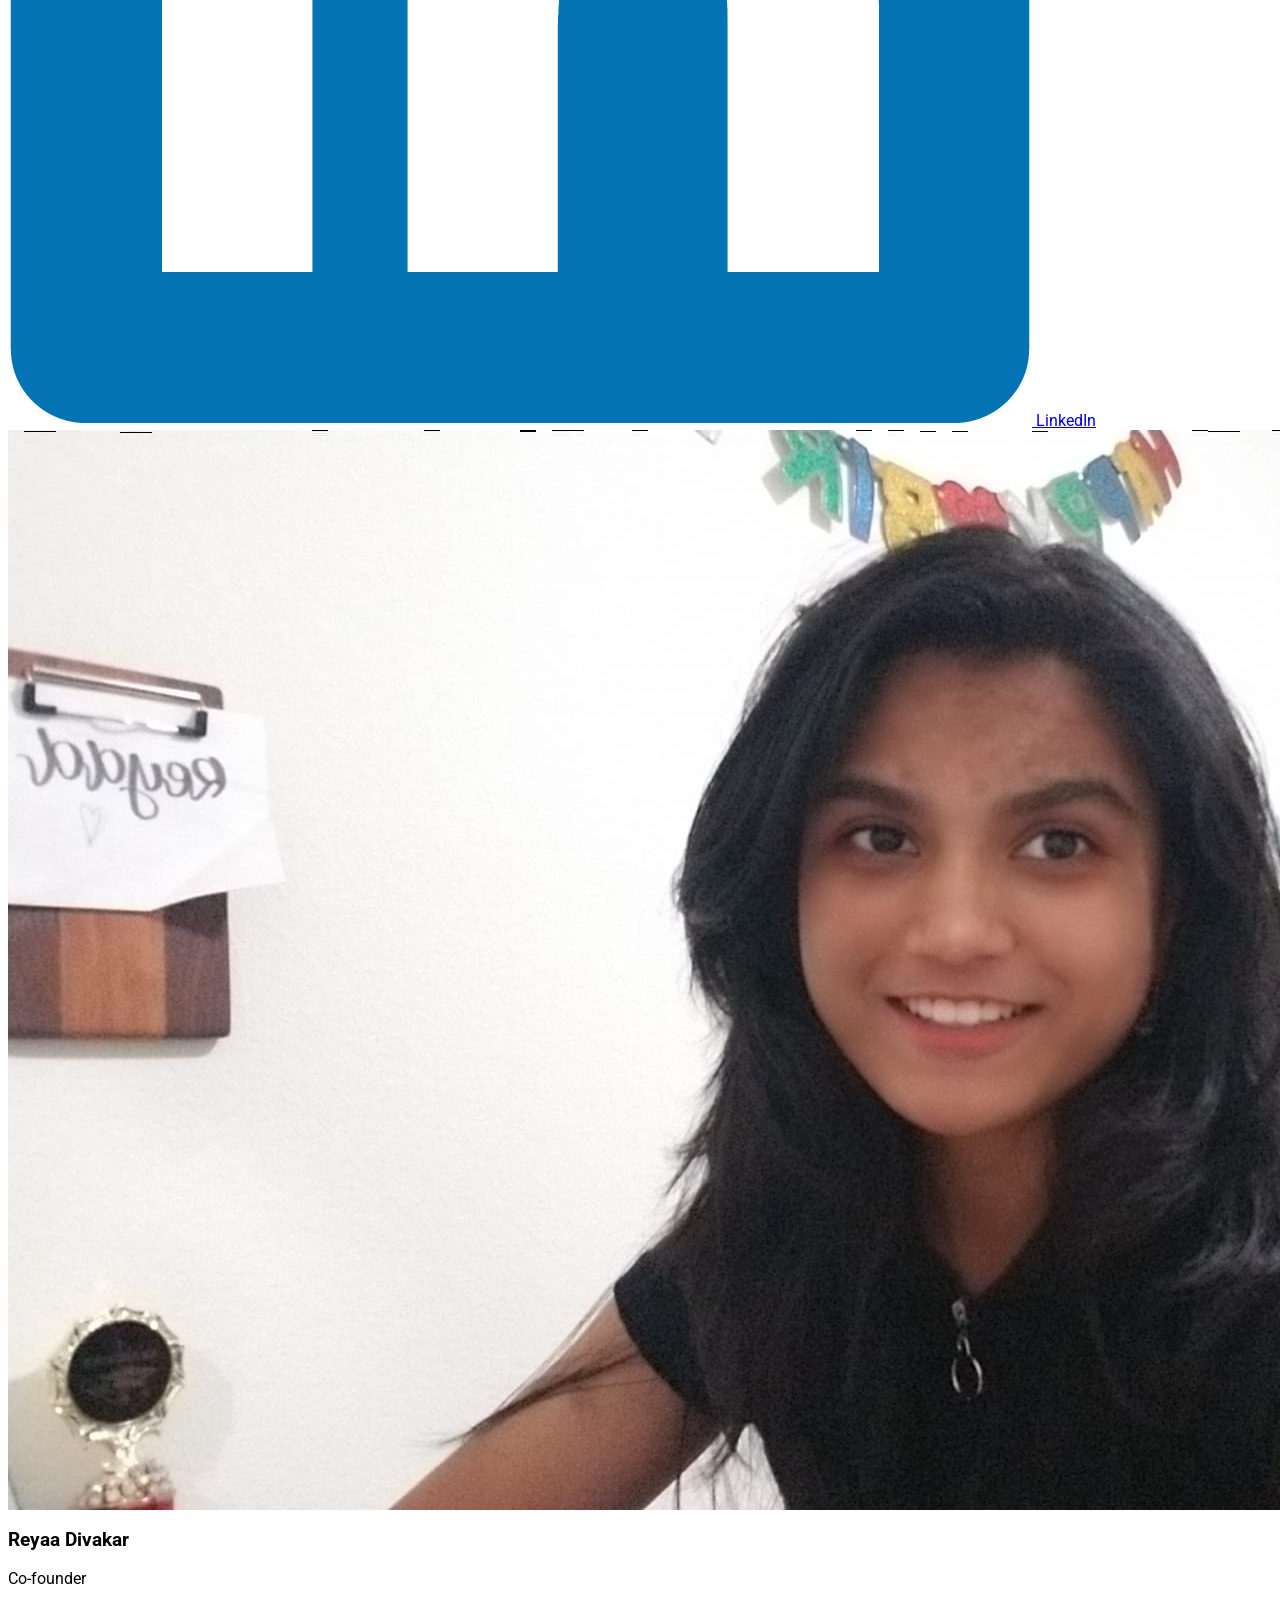
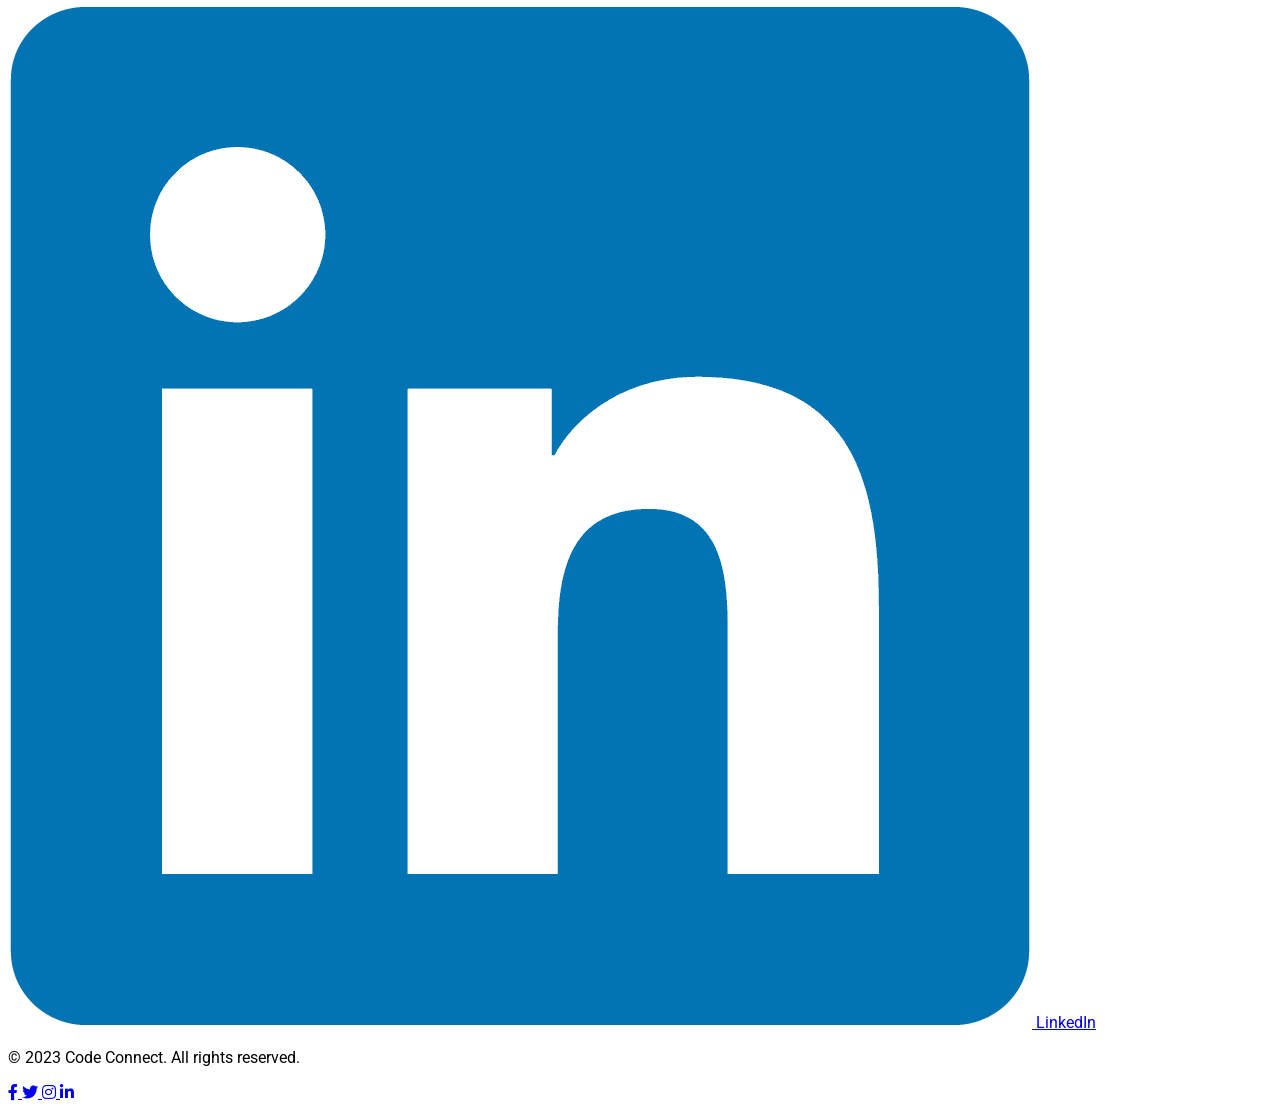
==== commit abfa8ec7: "Update about.html" ====
--- a/about.html
+++ b/about.html
@@ -92,7 +92,7 @@
     </h2>
     <div class="flex justify-center gap-8">
         <div class="bg-white p-6 rounded-lg shadow-lg w-80">
-            <img alt="Image of team member 1" class="w-full h-40 object-cover rounded-t-lg" src="https://storage.googleapis.com/a1aa/image/kWKif2gSQNwgWSz4HAzXA0Tivg8GzxGfULsQs631Csne5jbnA.jpg"/>
+            <img alt="Image of team member 1" class="w-full h-40 object-cover rounded-t-lg" src="headshot1.jpg"/>
             <h3 class="text-xl font-bold mt-4">
                 Aariv Kini
             </h3>
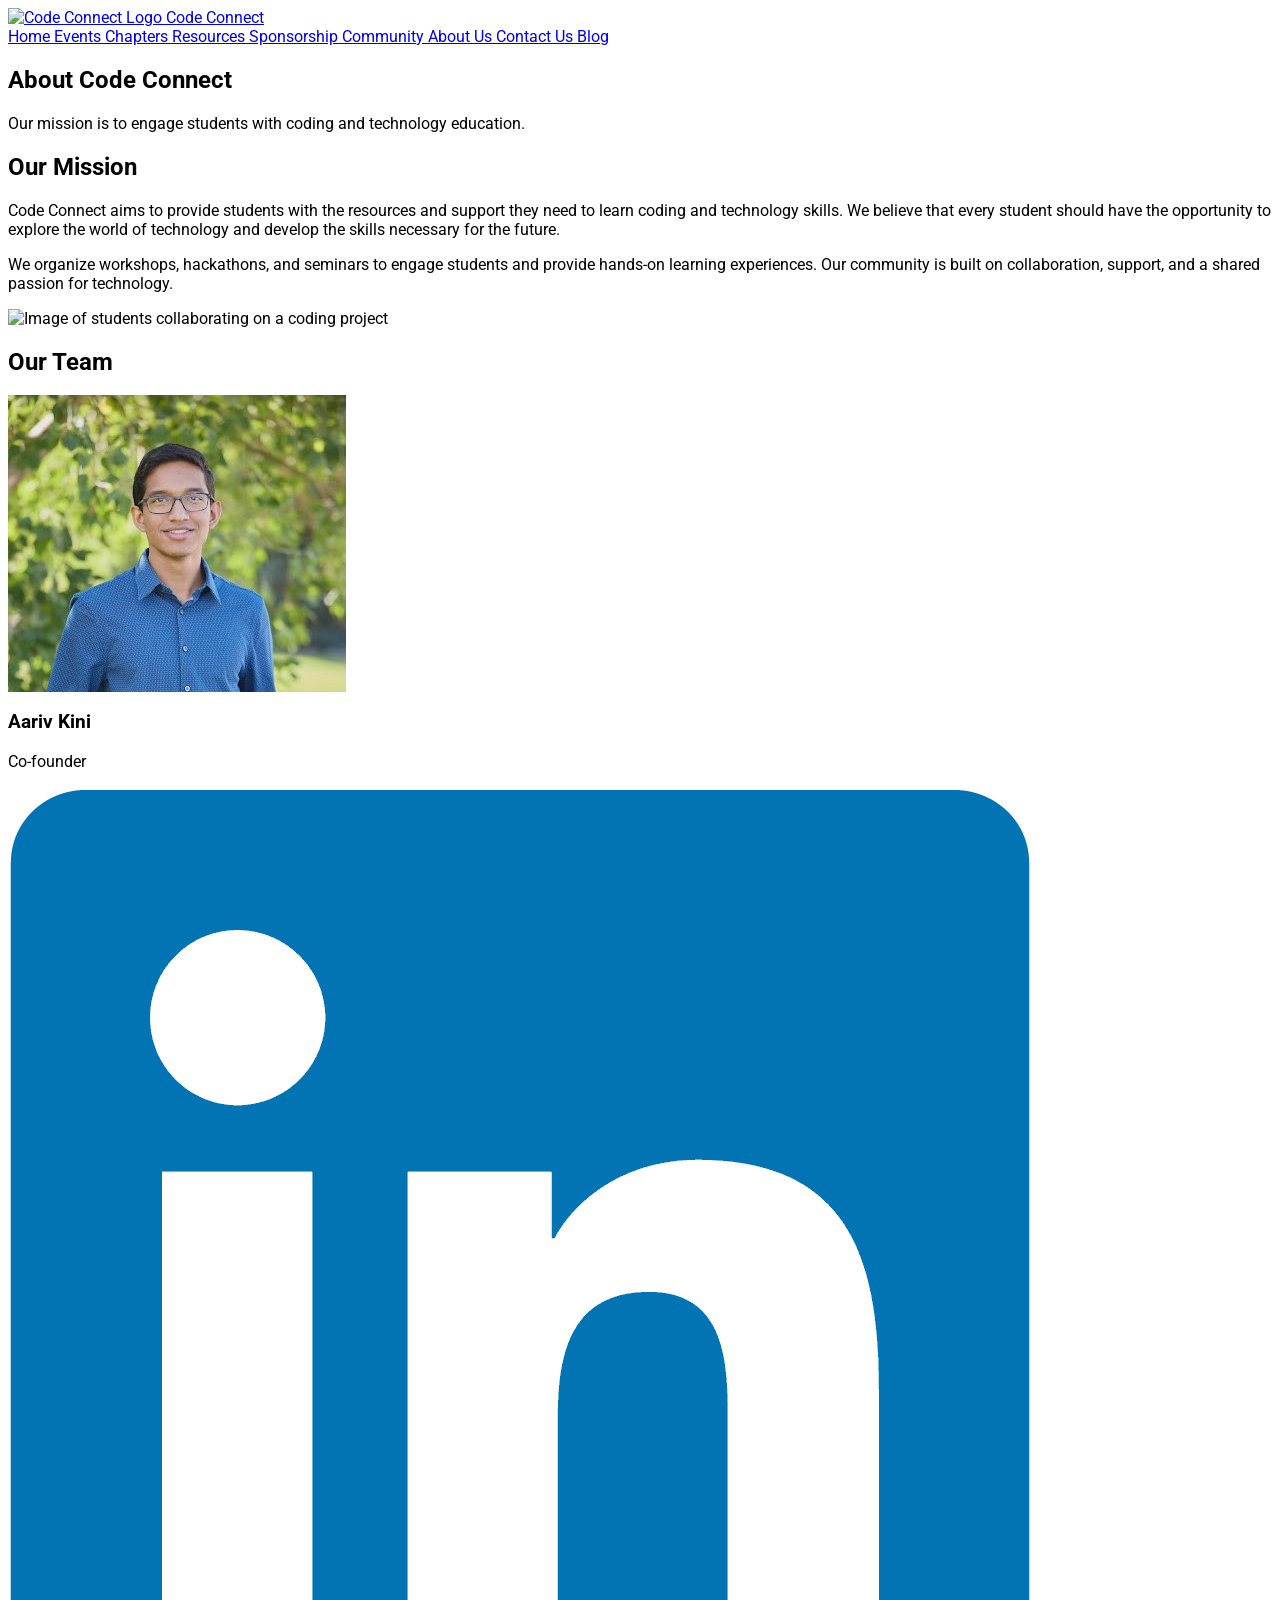
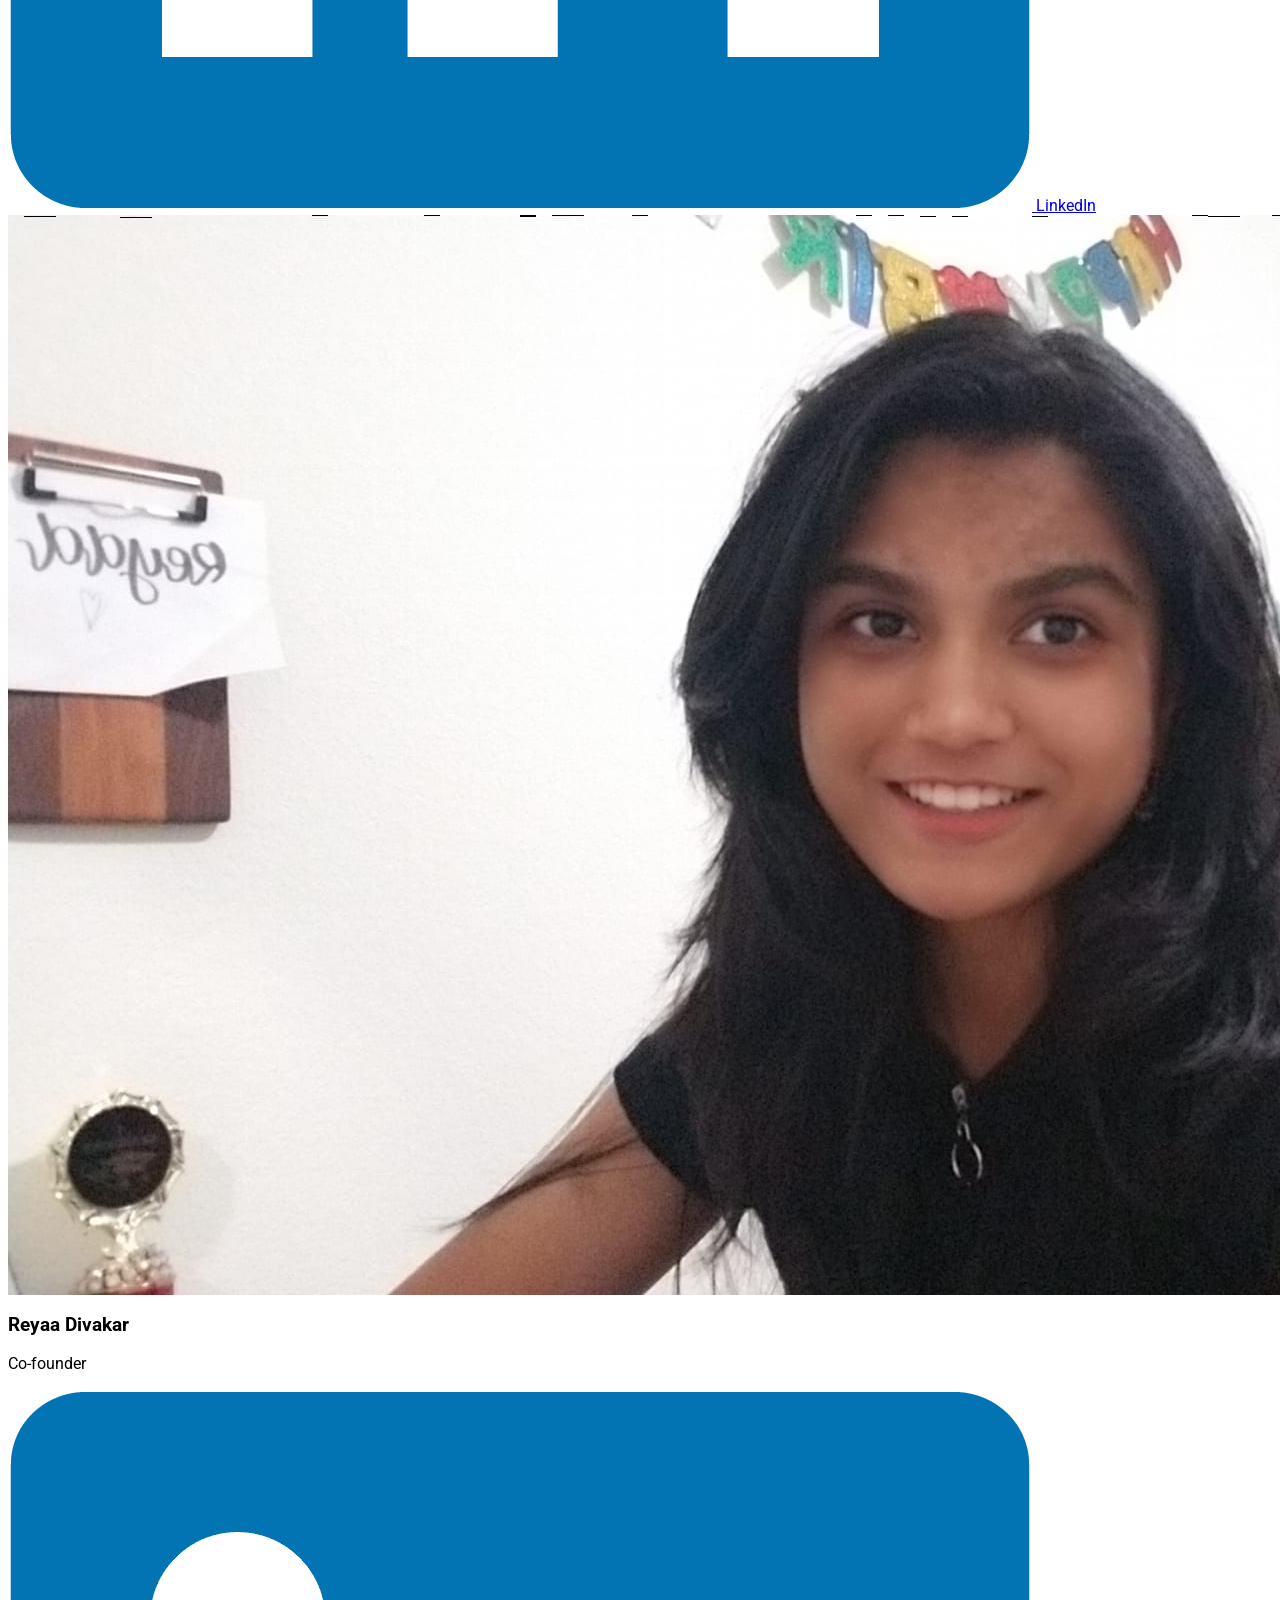
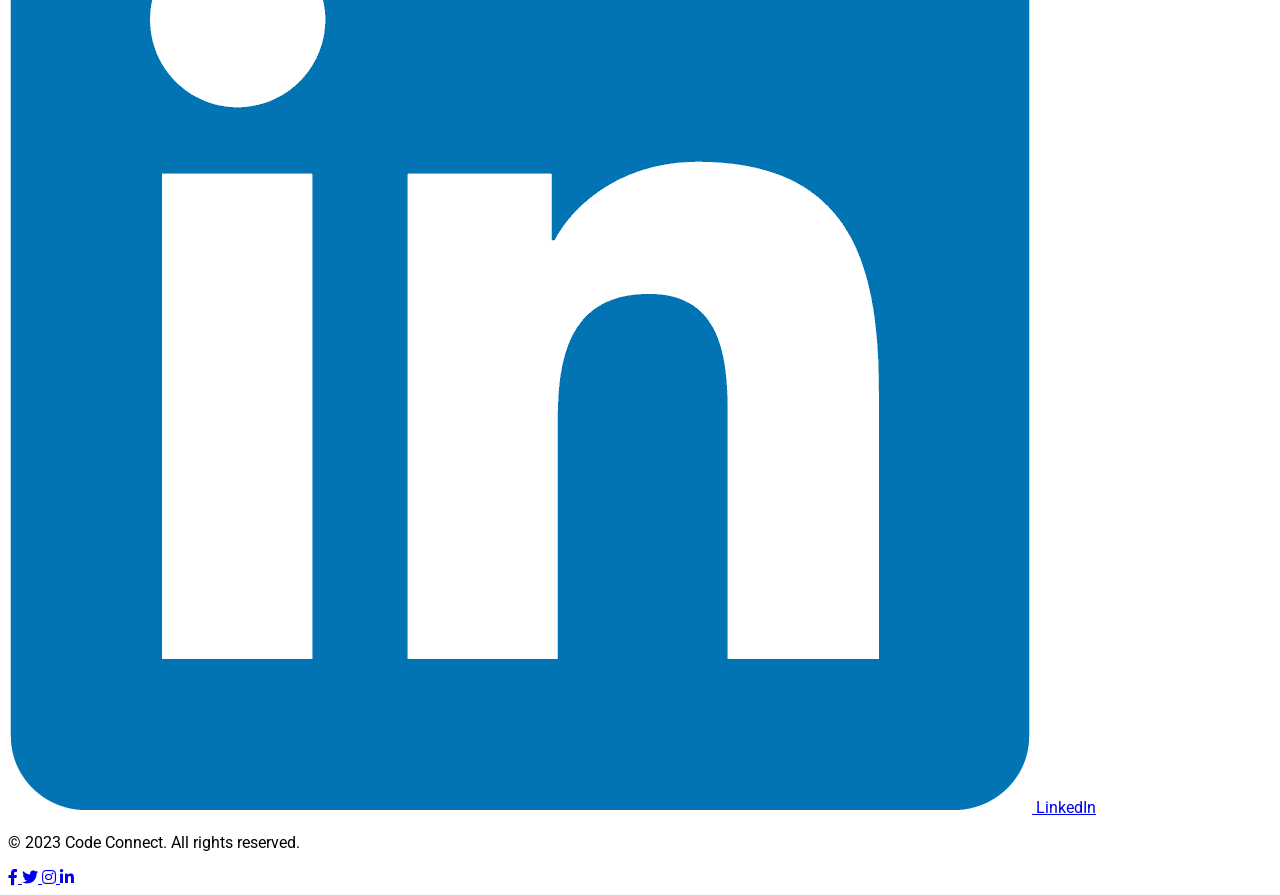
==== commit cdcb5462: "Update about.html" ====
--- a/about.html
+++ b/about.html
@@ -99,7 +99,7 @@
             <p class="mt-2">
                 Co-founder
             </p>
-            <a href="https://www.linkedin.com/in/aariv-kini" target="_blank" class="mt-4 inline-flex items-center text-blue-600 hover:text-blue-800">
+            <a href="https://www.linkedin.com/in/aariv-kini-a1a478357/" target="_blank" class="mt-4 inline-flex items-center text-blue-600 hover:text-blue-800">
                 <!-- LinkedIn Logo Image -->
                 <img src="LinkedIn_logo_initials.png" alt="LinkedIn Logo" class="w-6 h-6 mr-2"/>
                 LinkedIn
